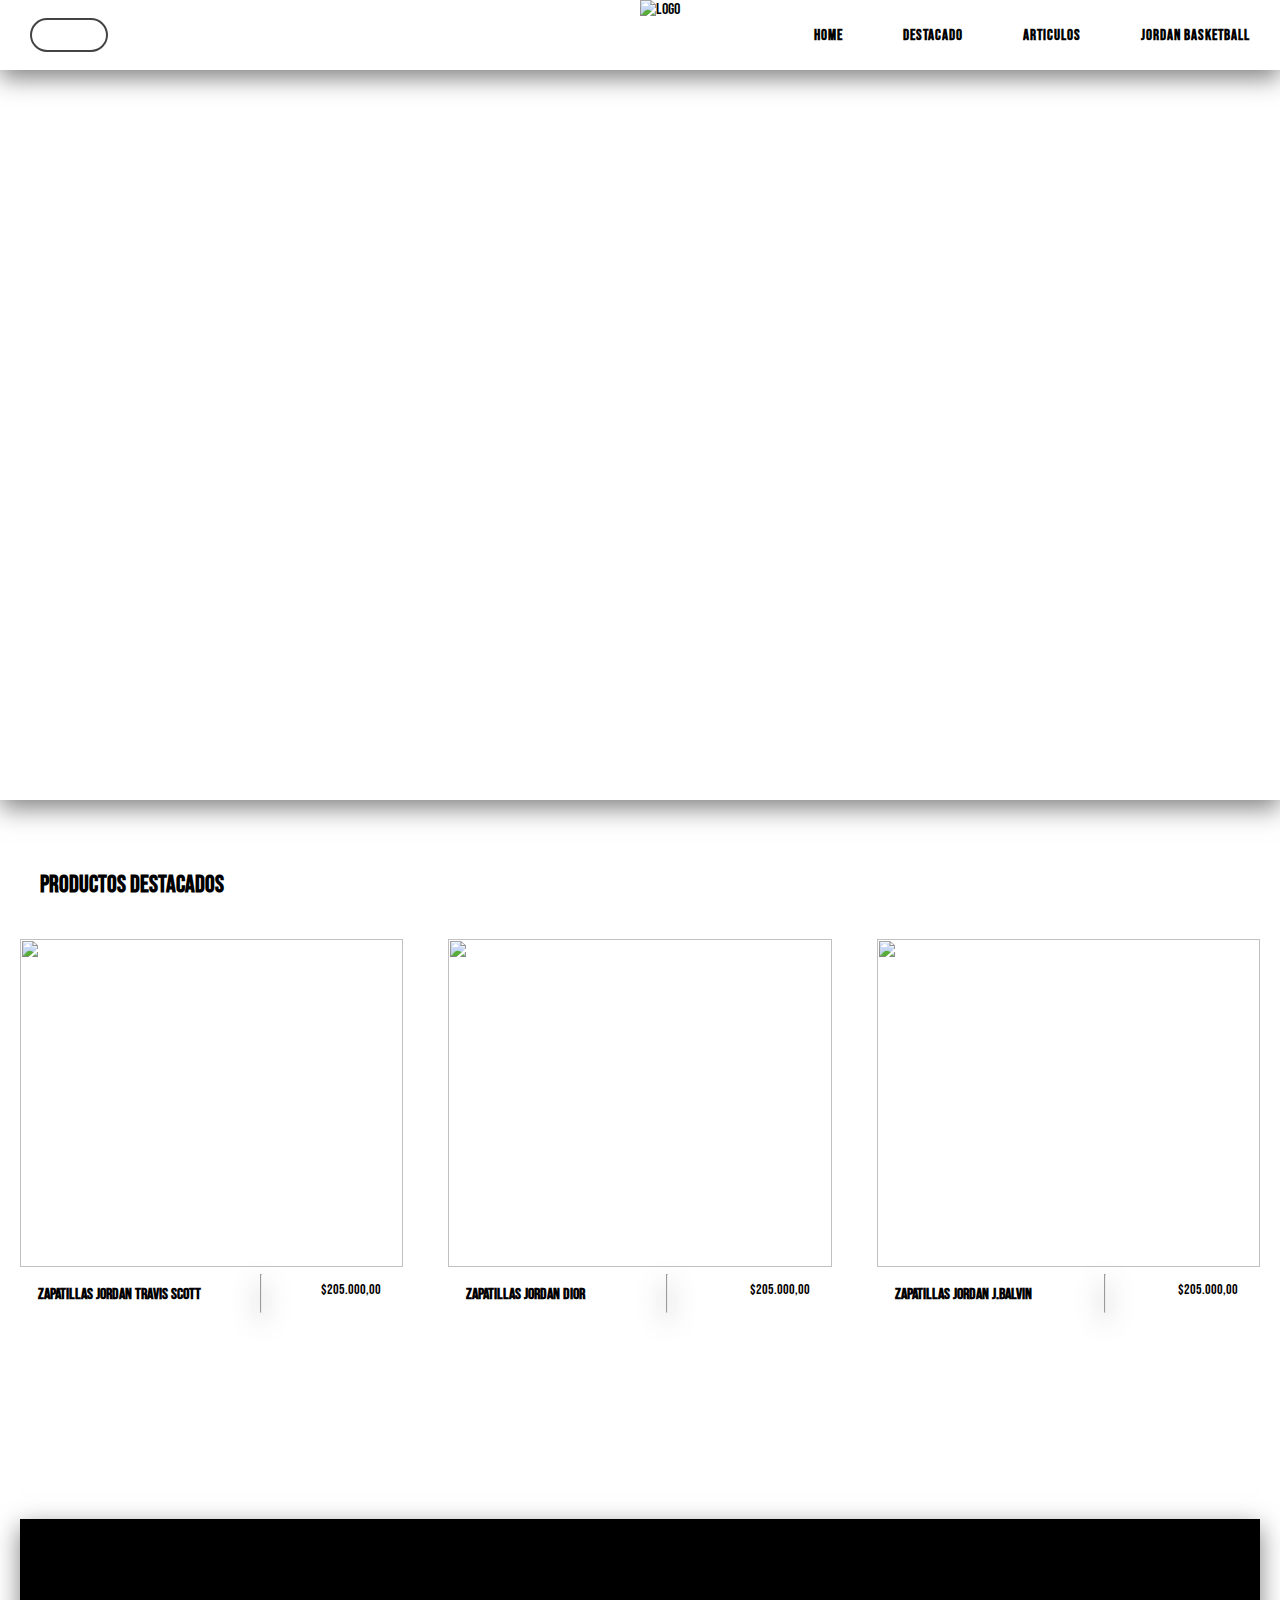
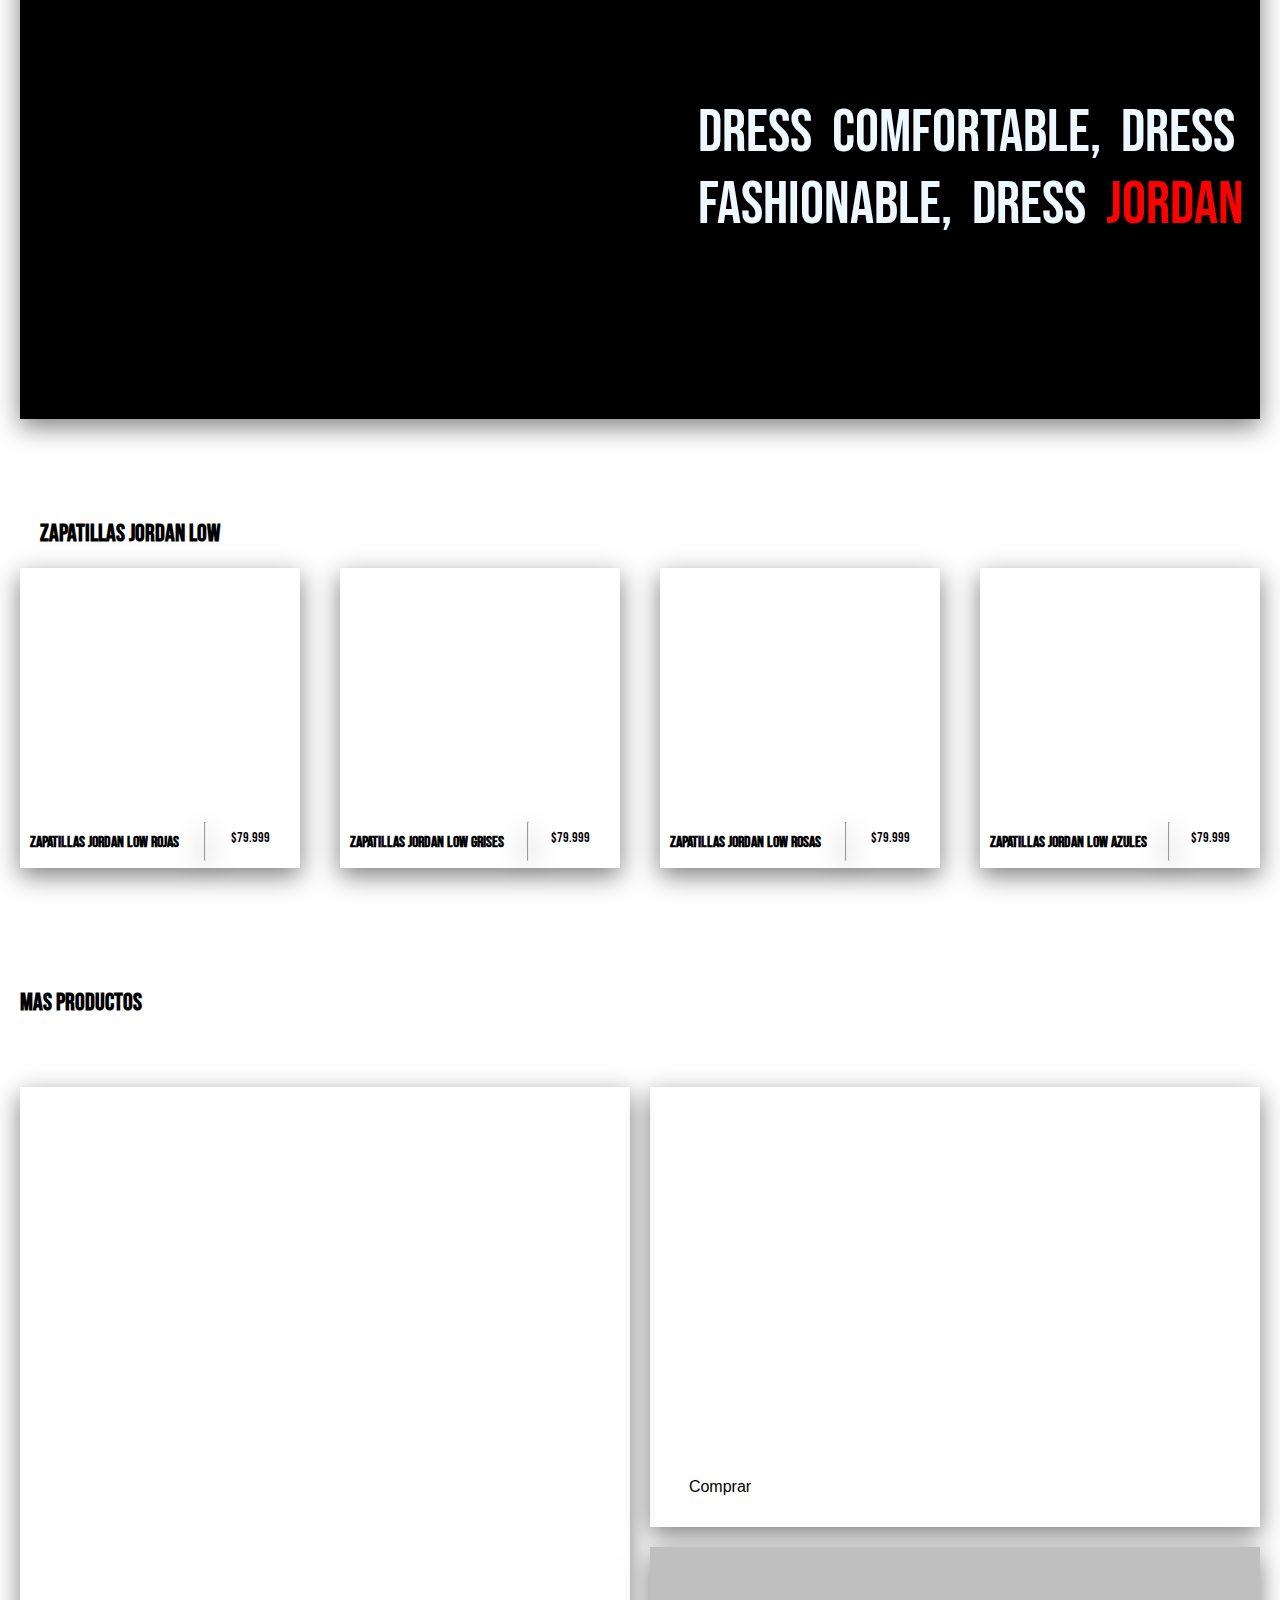
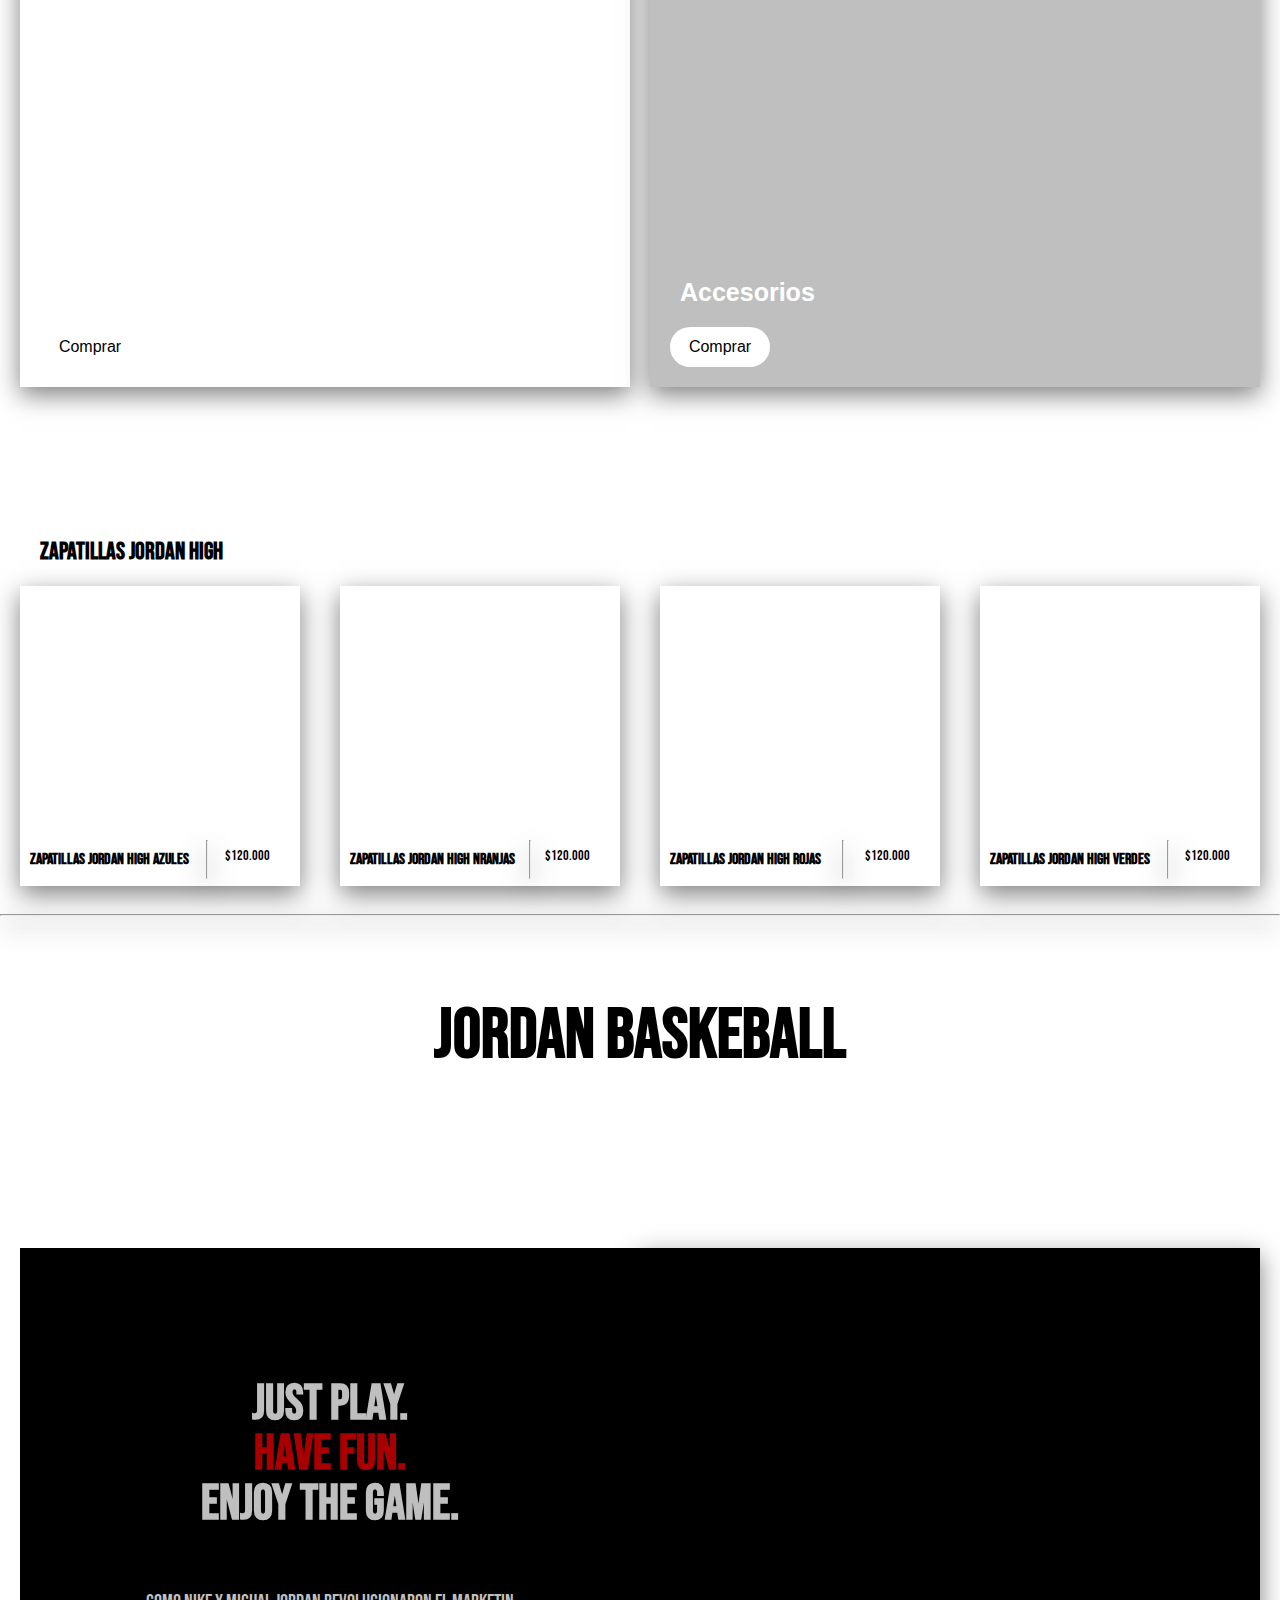
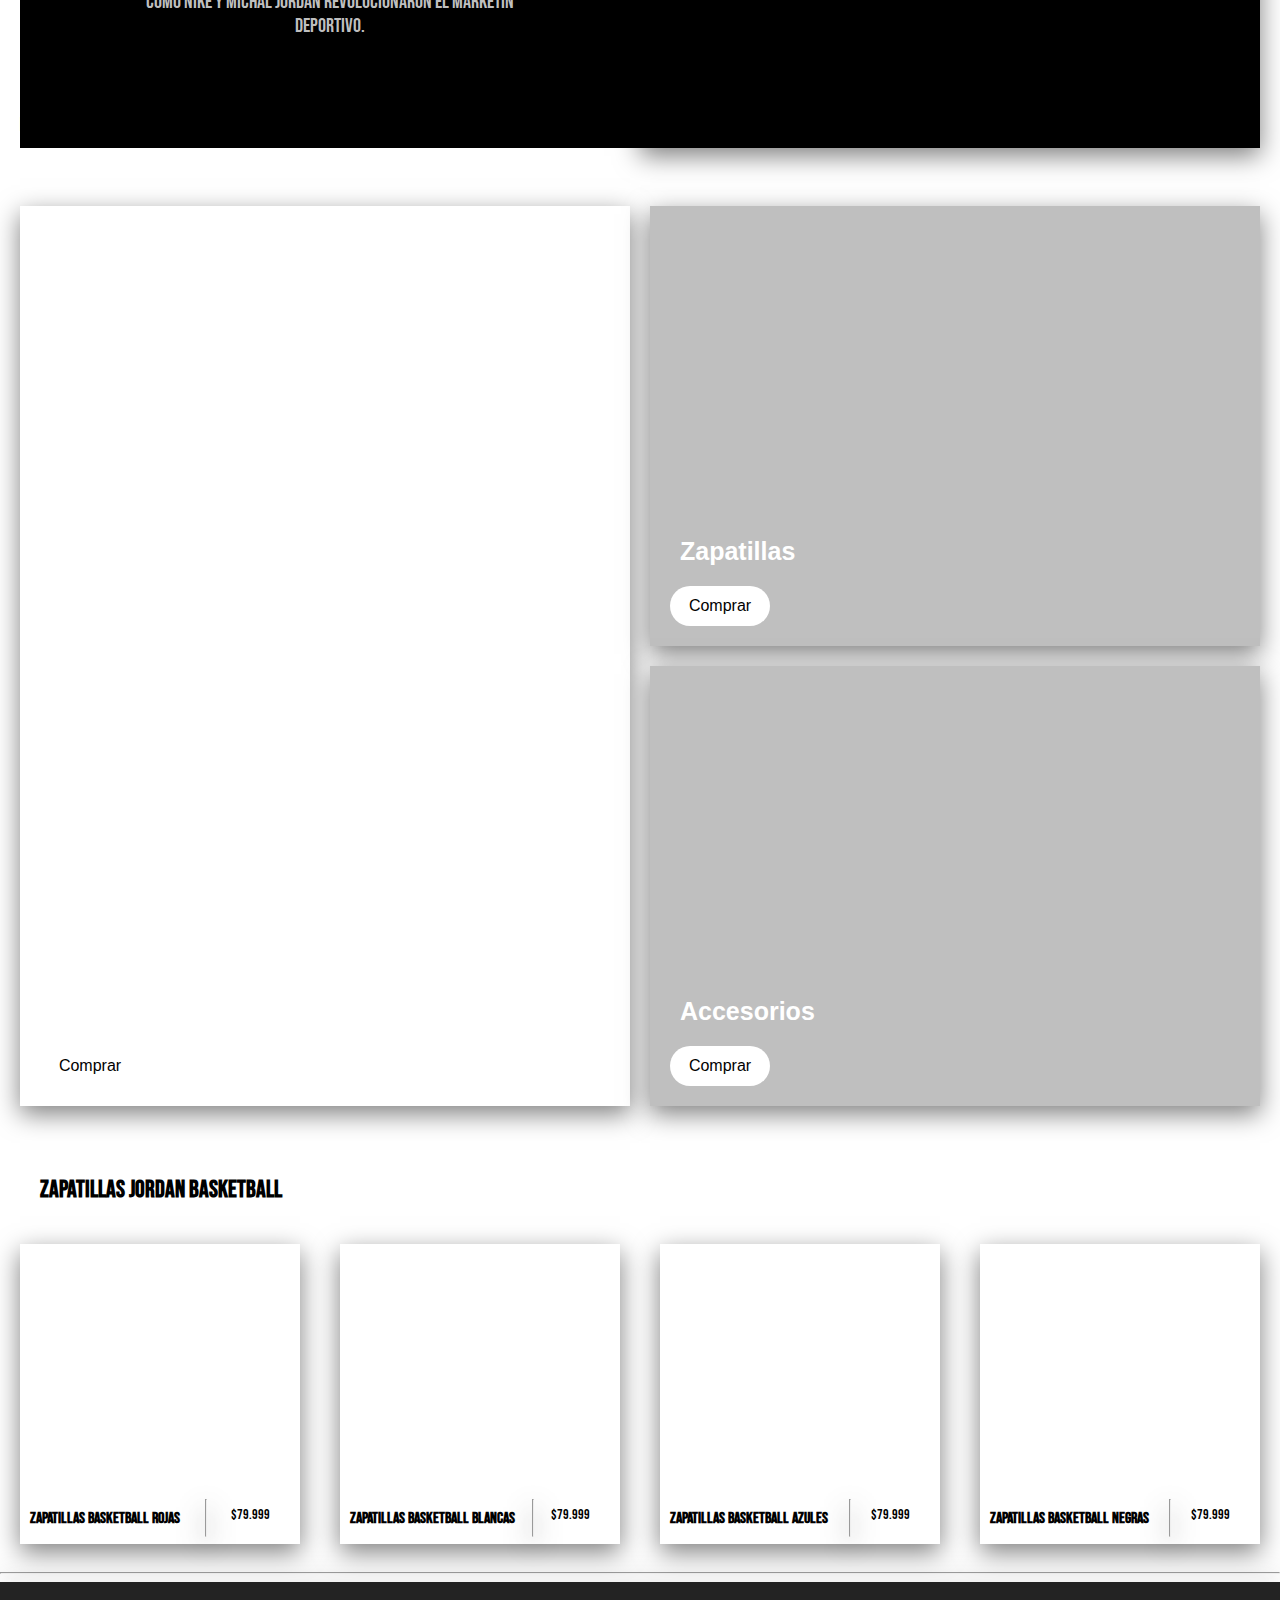
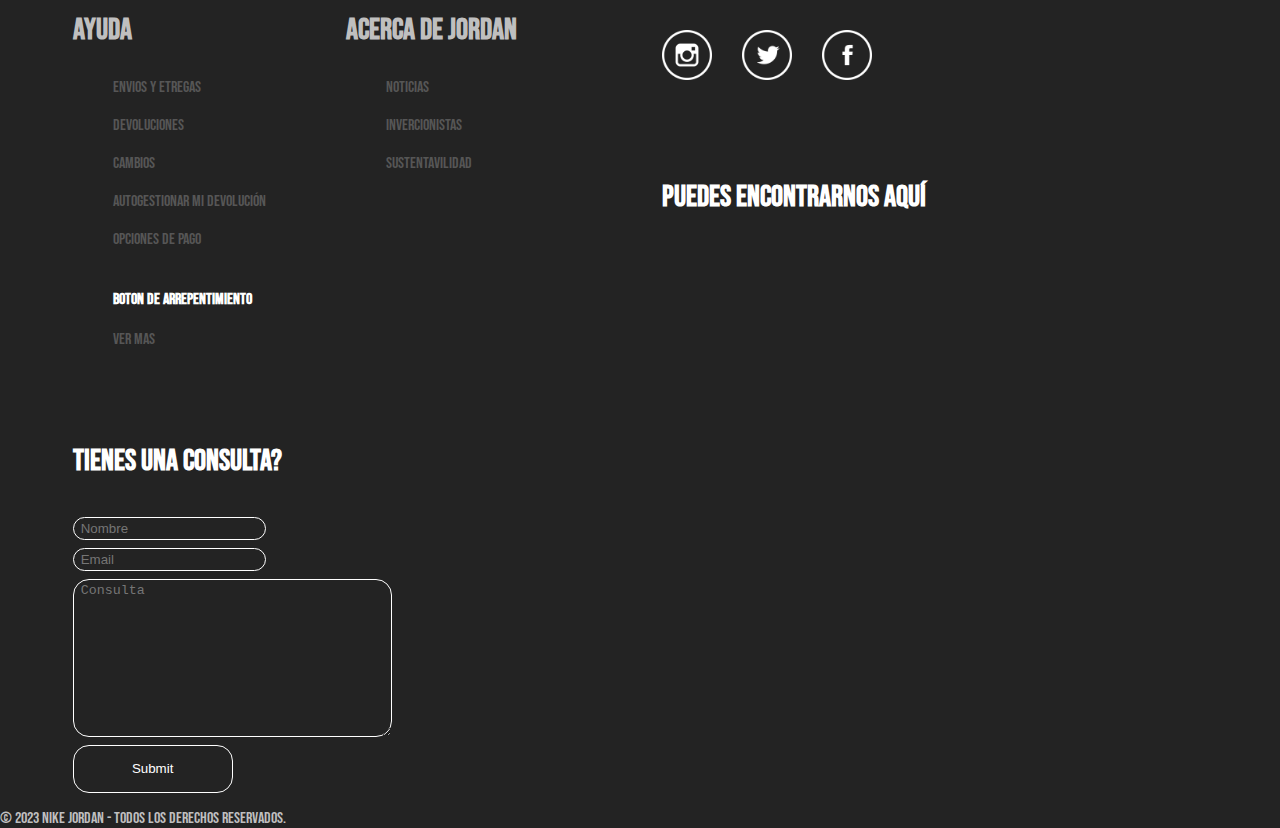
==== index.html @ f9fae797 "trabajo-integrador" ====
<!DOCTYPE html>
<html lang="en">

<head>
    <meta charset="UTF-8">
    <title>Document</title>
    <link rel="stylesheet" href="estilos.css">
    <link rel="preconnect" href="https://fonts.googleapis.com">
    <link rel="preconnect" href="https://fonts.gstatic.com" crossorigin>
    <link rel="stylesheet"
        href="https://fonts.googleapis.com/css2?family=Material+Symbols+Outlined:opsz,wght,FILL,GRAD@20..48,100..700,0..1,-50..200" />
    <link href="https://fonts.googleapis.com/css2?family=Bebas+Neue&display=swap" rel="stylesheet">
    <link rel="stylesheet" href="responcive.css">
    <link href="//netdna.bootstrapcdn.com/font-awesome/4.1.0/css/font-awesome.min.css" rel="stylesheet">
</head>

<body>
    <header>
        <!-- HEADER -->
        <div class="header">
            <form autocomplete="off">
                <div><input class="buscador" type="text" name="q" placeholder="Buscar"></div>
            </form>
            <img class="logo" src="../Trabajo_integrador/Imagenes/pngwing.com.png" alt="logo">
            <!-- NAVBAR -->
            <div class="navbar">
                <input type="checkbox" id="toggle-menu">
                <label for="toggle-menu" class="bars-menu">
                    <span></span>
                    <span></span>
                    <span></span>
                </label>
                <ul class="navbar-list">
                    <div class="navbar-button">
                        <li><a href="#home">home</a></li>
                    </div>
                    <div class="navbar-button">
                        <li><a href="#Destacado">Destacado</a></li>
                    </div>
                    <div class="navbar-button">
                        <li><a href="#Mas-de-jordan">articulos</a></li>
                    </div>
                    <div class="navbar-button">
                        <li><a href="#Basketball">Jordan Basketball</a></li>
                    </div>
                </ul>

            </div>
        </div>
    </header>
    <main>
        <!-- IMAGEN DE FONDO -->
        <div class="imagen">
            <section id="home">
                <h1 class="h1">It's gotta be the shoes</h1>
        </div>
        </section>
        <!-- PRODUCTOS DESTACADOS -->
        <section id="Destacado">
            <div class="Destacado12">
                <h2>Productos Destacados</h2>
                <div class="destacado">
                    <div class="contenedor-articulo1">
                        <div class="contenedor1"><img src="../Trabajo_integrador/Imagenes/Jordan-Traviss_modelo.jpeg"
                                alt=""></div>
                        <div class="info-producto">
                            <h3>Zapatillas Jordan Travis Scott</h3>
                            <hr>
                            <p>$205.000,00</p>
                        </div>
                        <div class="boton-destacado"><a href="">Comprar</a></div>
                    </div>
                    <div class="contenedor-articulo2">
                        <div class="contenedor2"><img src="../Trabajo_integrador/Imagenes/Jordan-Dior-modelo4.jpg"
                                alt="">
                        </div>
                        <div class="info-producto">
                            <h3>Zapatillas Jordan Dior</h3>
                            <hr>
                            <p>$205.000,00</p>
                        </div>
                        <div class="boton-destacado"><a href="">Comprar</a></div>
                    </div>
                    <div class="contenedor-articulo3">
                        <div class="contenedor3"><img src="../Trabajo_integrador/Imagenes/Jordan-Balvin-modelo1.jpg"
                                alt="">
                        </div>
                        <div class="info-producto">
                            <h3>Zapatillas Jordan J.Balvin</h3>
                            <hr>
                            <p>$205.000,00</p>
                        </div>
                        <div class="boton-destacado"><a href="">Comprar</a></div>
                    </div>
                </div>
            </div>
        </section>
        <!-- SECTION PANDA -->
        <section><a href="">
                <div class="panda">
                    <div class="panda-img"></div>
                    <div class="panda-slogan">
                        <p>Dress comfortable, Dress fashionable, Dress <span>Jordan</span></p>
                    </div>
                </div>
            </a></section>
        <!-- ZAPATILLAS LOW -->
        <section id="low">
            <h2>Zapatillas Jordan Low</h2>
            <div class="Zapatillas-low">
                <div class="low-cont">
                    <div class="producto-1"></div>
                    <div class="info-producto">
                        <h3>Zapatillas Jordan low rojas</h3>
                        <hr>
                        <p>$79.999</p>
                    </div>
                </div>
                <div class="low-cont">
                    <div class="producto-2"></div>
                    <div class="info-producto">
                        <h3>Zapatillas Jordan low grises</h3>
                        <hr>
                        <p>$79.999</p>
                    </div>
                </div>
                <div class="low-cont">
                    <div class="producto-3"></div>
                    <div class="info-producto">
                        <h3>Zapatillas Jordan low rosas</h3>
                        <hr>
                        <p>$79.999</p>
                    </div>
                </div>
                <div class="low-cont">
                    <div class="producto-4"></div>
                    <div class="info-producto">
                        <h3>Zapatillas Jordan low azules</h3>
                        <hr>
                        <p>$79.999</p>
                    </div>
                </div>
            </div>
            </div>
        </section>
        <!-- SECTION PRODUCTOS -->
        <section id="Mas-de-jordan">
            <h2>Mas Productos</h2>
            <div class="Mas-de-jordan">
                <div class="ropa">
                    <p class="p-MdJ">Ropa</p>
                    <div class="boton-MdJ-cont"><a href="" class="boton-MdJ">Comprar</a></div>
                </div>
                <div class="display-MdJ">
                    <div class="productos">
                        <p class="p-MdJ">Zapatillas</p>
                        <div class="boton-MdJ-cont"><a href="" class="boton-MdJ">Comprar</a></div>
                    </div>
                    <div class="zapatillas">
                        <p class="p-MdJ">Accesorios</p>
                        <div class="boton-MdJ-cont"><a href="" class="boton-MdJ">Comprar</a></div>
                    </div>
                </div>
        </section>
        <!-- ZAPATILLAS HIGH -->
        <section id="low">
            <h2>Zapatillas Jordan high</h2>
            <div class="Zapatillas-low">
                <div class="low-cont">
                    <div class="Producto-1"></div>
                    <div class="info-producto">
                        <h3>Zapatillas Jordan high Azules</h3>
                        <hr>
                        <p>$120.000</p>
                    </div>
                </div>
                <div class="low-cont">
                    <div class="Producto-2"></div>
                    <div class="info-producto">
                        <h3>Zapatillas Jordan high Nranjas</h3>
                        <hr>
                        <p>$120.000</p>
                    </div>
                </div>
                <div class="low-cont">
                    <div class="Producto-3"></div>
                    <div class="info-producto">
                        <h3>Zapatillas Jordan high Rojas</h3>
                        <hr>
                        <p>$120.000</p>
                    </div>
                </div>
                <div class="low-cont">
                    <div class="Producto-4"></div>
                    <div class="info-producto">
                        <h3>Zapatillas Jordan high Verdes</h3>
                        <hr>
                        <p>$120.000</p>
                    </div>
                </div>
            </div>
            </div>
        </section>
        <section id="Basketball">
            <hr>
            <div class="h3">
                <h3>Jordan Baskeball</h3>
            </div>
            <div class="eslogan-cont">
                <div class="esloganm">
                    <h2>Just play. <br> <span>have fun.</span> <br> Enjoy the game.</h2>
                    <p>Como Nike y Michal Jordan revolucionaron el marketin deportivo.</p>
                </div>
                <div class="eslogan"><img src="../Trabajo_integrador/Imagenes/Mi proyecto (1).png" alt=""></div>
            </div>
        </section>
        <section id="Mas-de-jordan">
            <h3>Mas Productos</h3>
            <div class="Mas-de-jordan">
                <div class="ropa2">
                    <p class="p-MdJ">Ropa</p>
                    <div class="boton-MdJ-cont"><a href="" class="boton-MdJ">Comprar</a></div>
                </div>
                <div class="display-MdJ">
                    <div class="zapatillas1">
                        <p class="p-MdJ">Zapatillas</p>
                        <div class="boton-MdJ-cont"><a href="" class="boton-MdJ">Comprar</a></div>
                    </div>
                    <div class="productos1">
                        <p class="p-MdJ">Accesorios</p>
                        <div class="boton-MdJ-cont"><a href="" class="boton-MdJ">Comprar</a></div>
                    </div>
                </div>
        </section>
        <section id="Zapatillas-Baketball">
            <h2>Zapatillas Jordan Basketball</h2>
            <div class="Zapatillas-low">
                <div class="low-cont">
                    <div class="Producto-B-1"></div>
                    <div class="info-producto">
                        <h3>Zapatillas Basketball Rojas</h3>
                        <hr>
                        <p>$79.999</p>
                    </div>
                </div>
                <div class="low-cont">
                    <div class="Producto-B-2"></div>
                    <div class="info-producto">
                        <h3>Zapatillas Basketball Blancas</h3>
                        <hr>
                        <p>$79.999</p>
                    </div>
                </div>
                <div class="low-cont">
                    <div class="Producto-B-3"></div>
                    <div class="info-producto">
                        <h3>Zapatillas Basketball Azules</h3>
                        <hr>
                        <p>$79.999</p>
                    </div>
                </div>
                <div class="low-cont">
                    <div class="Producto-B-4"></div>
                    <div class="info-producto">
                        <h3>Zapatillas Basketball Negras</h3>
                        <hr>
                        <p>$79.999</p>
                    </div>
                </div>
            </div>
            </div>
            <hr>
        </section>
    </main>
    <footer>
        <div class="footer-content">
            <div class="colum">
                <div class="footer1">
                    <div class="ayuda">
                        <a href="">
                            <h3>Ayuda</h3>
                            <hr>
                        </a>
                        <ul class="ul-footer">
                            <li><a href="">Envios y Etregas</a></li><br>
                            <li><a href="">Devoluciones</a></li><br>
                            <li><a href="">Cambios</a></li><br>
                            <li><a href="">Autogestionar mi devolución</a></li><br>
                            <li><a href="">Opciones de pago</a></li><br>
                            <h4>Boton de arrepentimiento</h4>
                            <a href="">Ver mas</a>
                        </ul>
                    </div>
                    <div class="acerca_de_jordan">
                        <a href="">
                            <h3>Acerca de Jordan</h3>
                            <hr>
                        </a>
                        <ul class="ul-footer">
                            <li><a href="">Noticias</a></li><br>
                            <li><a href="">Invercionistas</a></li><br>
                            <li><a href="">Sustentavilidad</a></li><br>
                        </ul>
                    </div>
                </div>
                <div class="imput_footer">
                    <h3>Tienes una consulta?</h3>
                    <hr>
                    <input class="input-footer" type="text" name="nombre" placeholder="Nombre">
                    <input class="input-footer" type="email" name="email" placeholder="Email">
                    <textarea class="input-footer" name="pregunta" id="" cols="36" rows="10"
                        placeholder="Consulta"></textarea>
                    <input class="submit" type="submit">
                </div>
            </div>
            <div class=" colum">
                <div class="redes-sociales">
                    <a href=""><img src="Imagenes/instagram.png" alt=""></a>
                    <a href=""><img src="Imagenes/twitter.png" alt=""></a>
                    <a href=""><img src="Imagenes/facebook.png" alt=""></a>
                </div>

                <div class="map_cont">
                    <h3>Puedes encontrarnos aquí</h3>
                    <iframe class="map" src="https://www.google.com/maps/embed?pb=!1m18!1m12!1m3!1d116987.36657
                    19834!2d-58.59008355459933!3d-34.5971829556155!2m3!1f0!2f0!3f0!3m2!1i1024!2i768!4
                    f13.1!3m3!1m2!1s0x95bcb53bea20fae7%3A0x2089f8f4cd0c3c15!2sNike!5e0!3m2!1ses-419!2s
                    ar!4v1687199358975!5m2!1ses-419!2sar" width="400" height="300" style="border:0;" all
                        owfullscreen="" loading="lazy" referrerpolicy="no-referrer-when-downgrade"></iframe>
                </div>
            </div>
            <div>
                <hr>
            </div>
        </div>
        <p class="copyright">© 2023 Nike Jordan - Todos los derechos reservados.</p>
    </footer>

</body>

</html>
---- estilos.css ----
body {
    margin: 0;
    padding: 0;
    list-style: none;
    text-decoration: none;
    box-sizing: border-box;
    background-color: rgb(255, 255, 255);
    font-family: 'Bebas Neue', sans-serif;
}

html {
    scroll-behavior: smooth;
    scroll-padding-top: 80px;
}

/* !Header */

header {
    margin: 0;
    position: sticky;
    top: 0;
    z-index: 100;
    box-shadow: 0 8px 24px rgba(0, 0, 0, 0.5);
    width: 100%;
}

@keyframes header {
    0% {
        transform: translateY(-100px);
        font-family: 'Bebas Neue', sans-serif;
    }

    100% {
        transform: translateY(0px);
    }
}

@keyframes opacidad {
    0% {
        opacity: 0;
    }

    100% {
        opacity: 1;
    }
}

.header {
    width: 100%;
    height: 70px;
    display: flex;
    background-color: rgb(255, 255, 255);
    justify-content: space-between;
    align-items: center;
    animation: header 1s ease, opacidad 2s ease;

}

.logo {
    margin-left: 50%;
    height: 70px;
    width: 80px;
    position: absolute;
}


/* *buscador */

.buscador {
    height: 10px;

}

form>div {
    display: flex;
    background-color: white;
    padding: 9px 22px 9px 26px;
    border-radius: 30px;
    border: 2px solid #000000bc;
    margin-left: 30px;
}

form input {
    border: none;
    background: transparent;
    font-weight: bold;
    padding-left: 24px;
    background-image: url(../Trabajo_integrador/Imagenes/buscador.png);
    background-size: 16px;
    background-repeat: no-repeat;
    width: 0px;
    transition: all 1s;
}

form input:focus {
    outline: none;
    width: 100px;
}


/* *navbar */

.navbar ul {
    display: flex;
    gap: 60px;
    margin: 30px;
    list-style: none;
}

.navbar li a {
    text-decoration: none;
    color: rgb(0, 0, 0);
    font-size: 15px;
    font-weight: 600;
    letter-spacing: 1px;
    position: relative;
    padding: 0;
}

.navbar li a::after {
    content: "";
    height: 2px;
    width: 100%;
    background: red;
    position: absolute;
    bottom: 0;
    left: 0;
    transform: scaleX(0);
    transform-origin: bottom left;
    transition: transform 0.15s ease;
}

.navbar li a:hover::after {
    transform-origin: bottom left;
    transform: scaleX(1);
}

.navbar {
    display: flex;
    align-items: center;
}

.navbar span {
    font-size: 36px;
    display: none;
}

#toggle-menu {
    display: none;
}

.bars-menu span {
    height: 1.5px;
    width: 30px;
    background-color: #000000bc;
    transition: all .3s;
}

.bars-menu {
    display: flex;
    flex-direction: column;
    gap: 5px;
    margin-right: 1rem;
}

/* !HOME */

#home {
    height: 800px;
    width: 100%;
    position: absolute;
    top: 0%;
    background-image: url(https://images.unsplash.com/photo-1639704772864-3f08692a4848?ixlib=rb-4.0.3&ixid=M3wxMjA3fDB8MHxwaG90by1wYWdlfHx8fGVufDB8fHx8fA%3D%3D&auto=format&fit=crop&w=1770&q=80);
    background-repeat: no-repeat;
    background-position: center center;
    background-size: cover;
    box-shadow: 0 8px 24px rgba(0, 0, 0, 0.5);
}

.h1 {
    padding-left: 80px;
    padding-top: 40px;
    color: rgb(255, 255, 255);
    font-size: 70px;
    animation: h1 1s ease, opacidad 2s ease;
}

@keyframes h1 {
    0% {
        transform: translateX(-100px);

    }

    100% {
        transform: translateX(0px);
    }
}


/* Boton chicago */

.jordan-chicago-container a {
    text-decoration: none;
    width: 250px;
    color: #ffff;
    background-color: black;
    border-radius: 4px;
    box-shadow: inset 0 0 0 0 red;
    transition: ease-in-out .4s;
    font-size: 30px;
    outline: none;
    border: double;
    cursor: pointer;
    padding-left: 10px;
    margin-left: 20px;
}

.boton-chicago:hover {
    box-shadow: inset 250px 0 0 0 red;
    color: #ffff;
}




/* !Destacado */

#Destacado {
    margin-top: 800px;
}

#Destacado h2 {
    margin-left: 40px;
}

.destacado {
    gap: 5px;
    /* margin: 0 10px; */
    width: 100%;
    height: 300px;
    display: flex;
    justify-content: center;

}

/* contenedor1 */

.contenedor1 {
    width: auto;
    height: 400px;
    background-image: url(../Trabajo_integrador/Imagenes/Jordan-travisScott.png);
    background-size: contain;
    background-position: center center;
    background-repeat: no-repeat;
    transition: 0.5s;
    border-radius: 10px;
    align-items: center;
}


.contenedor1 img {
    width: 100%;
    height: 100%;
    transition: 0.5s;

}

.contenedor1 img:hover {
    opacity: 0;
    transition: 0.5s;
}

.contenedor-articulo1 {
    width: 30%;
    height: 400px;
    background-color: rgb(255, 255, 255);
    display: flex;
    flex-direction: column;
    padding: 20px;
}


/* Contenedor2 */

.contenedor2 {
    width: auto;
    height: 400px;
    background-image: url(../Trabajo_integrador/Imagenes/Jordan-Dior.jpeg);
    background-size: cover;
    background-position: center center;
    background-repeat: no-repeat;
    transition: 0.5s;
    border-radius: 10px;
    align-items: center;
}


.contenedor2 img {
    width: 100%;
    height: 100%;
    transition: 0.5s;

}

.contenedor2 img:hover {
    opacity: 0;
    transition: 0.5s;
}

.contenedor-articulo2 {
    width: 30%;
    height: 400px;
    background-color: rgb(255, 255, 255);
    display: flex;
    flex-direction: column;
    padding: 20px;
}


/* Contenedor3 */

.contenedor3 {
    width: auto;
    height: 400px;
    background-image: url(../Trabajo_integrador/Imagenes/Jordan-Balvin1.png);
    background-size: contain;
    background-position: center center;
    background-repeat: no-repeat;
    transition: 0.5s;
    border-radius: 10px;
    align-items: center;
}


.contenedor3 img {
    width: 100%;
    height: 100%;
    transition: 0.5s;

}

.contenedor3 img:hover {
    opacity: 0;
    transition: 0.5s;
}

.contenedor-articulo3 {
    width: 30%;
    height: 400px;
    background-color: rgb(255, 255, 255);
    display: flex;
    flex-direction: column;
    padding: 20px;
}

.info-producto {
    display: flex;
    font-size: 14px;
    padding: 3px;
}

.info-producto h3 {
    margin-left: 10px;
}

.info-producto p {
    margin-right: 30px;
}


f .boton-destacado {
    width: 70px;
    background-color: rgb(0, 0, 0);
    color: #ffff;
    border-radius: 10px;
    justify-content: center;
    display: flex;
}

.boton-destacado a {
    text-decoration: none;
    color: #ffff;
}

.boton-destacado:hover {
    opacity: 0.7;
    transition: all 0.3s;
}


/* !PANDA */

.panda {
    height: 500px;
    width: auto;
    margin-top: 300px;
    display: flex;
    background-color: black;
    color: aliceblue;
    align-items: center;
    margin-left: 20px;
    margin-right: 20px;
    box-shadow: 0 8px 24px rgba(0, 0, 0, 0.5);
    transition: all 0.5s;
}


.panda:hover {
    transform: scale(1.05);
    transition: all 0.5s;
}

.panda-img {
    width: 100%;
    height: 100%;
    background-image: url(../Trabajo_integrador/Imagenes/jordan-panda.jpeg);
    background-repeat: no-repeat;
    background-position: center center;
    background-size: cover;

}


.panda p {
    font-size: 60px;
    font-weight: 400;
    word-spacing: 10px;
    font-family: 'Bebas Neue', sans-serif;
    margin-left: 30px;

}

.panda p span {
    color: red;
}



.boton {
    text-decoration: none;
    width: 200px;
    color: #ffff;
    background-color: transparent;
    border-radius: 4px;
    box-shadow: inset 0 0 0 0 red;
    transition: ease-out .4s;
    font-size: 30px;
    outline: none;
    border: double;
    margin-left: 40%;
    align-items: center;
    padding: 5px;
}



.boton:hover {
    box-shadow: inset 300px 0 0 0 red;
    color: #ffff;
}


/* !LOW */

#Low {

    height: 500px;
}

#low h2 {
    margin: 100px 40px 0;
}

.Zapatillas-low {
    display: flex;
    justify-content: center;
    align-items: center;
}

.low-cont {
    margin: 20px;
    width: 400px;
    height: 300px;
    display: flex;
    flex-direction: column;
    gap: 30px;
    justify-content: center;
    align-items: center;
    box-shadow: 0 8px 24px rgba(0, 0, 0, 0.5);
}

.low-producto {
    width: 300px;
    height: 300px;
    background-repeat: no-repeat;
    background-position: center center;
    background-size: cover;
    box-shadow: 0 8px 24px rgba(0, 0, 0, 0.5);
}

.info-producto {
    width: 100%;
    justify-content: space-around;
    padding: 0 0.5rem;
}




.producto-1 {
    background-image: url(../Trabajo_integrador/Imagenes/jordan-low-rojas.png);
    width: 200px;
    height: 200px;
    background-repeat: no-repeat;
    background-position: center center;
    background-size: cover;
    background-color: #ffff;
    display: flex;
    flex-direction: column;
    justify-content: flex-end;
    padding: 10px;
}

.producto-2 {
    background-image: url(../Trabajo_integrador/Imagenes/Jordan-low-gris.jpeg);
    width: 200px;
    height: 200px;
    background-repeat: no-repeat;
    background-position: center center;
    background-size: cover;
    background-color: #ffff;
    display: flex;
    flex-direction: column;
    justify-content: flex-end;
    padding: 10px;
}


.producto-3 {
    background-image: url(../Trabajo_integrador/Imagenes/jordan-low-rosa.png);
    width: 200px;
    height: 200px;
    background-repeat: no-repeat;
    background-position: center center;
    background-size: cover;
    background-color: #ffff;
    display: flex;
    flex-direction: column;
    justify-content: flex-end;
    padding: 10px;
}

.producto-4 {
    background-image: url(../Trabajo_integrador/Imagenes/image.jpg);
    width: 200px;
    height: 200px;
    background-repeat: no-repeat;
    background-position: center center;
    background-size: cover;
    background-color: #ffff;
    display: flex;
    flex-direction: column;
    justify-content: flex-end;
    padding: 10px;
}







/* *PRODUCTOS */

#Mas-de-jordan {
    margin: 100px 20px 0;
}

.Mas-de-jordan {
    width: auto;
    height: 62.5rem;
    display: flex;
    gap: 20px;
    align-items: center;
    justify-content: center;
    font-family: Arial, Helvetica, sans-serif;
    color: #ffff;
}

.ropa {
    width: 100%;
    height: 90%;
    background-image: url(../Trabajo_integrador/Imagenes/Clothing.jpg);
    background-repeat: no-repeat;
    background-position: center center;
    transition: all 0.5s;
    background-size: cover;
    display: flex;
    flex-direction: column;
    justify-content: flex-end;
    box-shadow: 0 8px 24px rgba(0, 0, 0, 0.5);
}

.display-MdJ {
    display: flex;
    flex-direction: column;
    gap: 20px;
    width: 100%;
}


.productos {
    width: auto;
    height: 440px;
    background-image: url(../Trabajo_integrador/Imagenes/Zapatillas-Jordan.jpg);
    background-repeat: no-repeat;
    background-position: center center;
    background-size: cover;
    transition: all 0.5s;
    display: flex;
    flex-direction: column;
    justify-content: flex-end;
    box-shadow: 0 8px 24px rgba(0, 0, 0, 0.5);
}

.zapatillas {
    width: auto;
    height: 440px;
    background-image: url(../Trabajo_integrador/Imagenes/accesorios-jordan.jpg);
    background-repeat: no-repeat;
    background-position: center center;
    background-size: contain;
    background-color: #bfbfbf;
    display: flex;
    transition: all 0.5s;
    flex-direction: column;
    justify-content: flex-end;
    box-shadow: 0 8px 24px rgba(0, 0, 0, 0.5);
}

.ropa:hover {
    transform: scale(1.05);
    transition: 1s;
}

.zapatillas:hover {
    transform: scale(1.05);
    transition: 1s;
}

.productos:hover {
    transform: scale(1.05);
    transition: 1s;
}

.boton-MdJ-cont {
    width: 100px;
    height: 40px;
    background-color: #ffff;
    border-radius: 20px;
    display: flex;
    justify-content: center;
    align-items: center;
    margin: 20px;
}

.boton-MdJ-cont:hover {
    background: rgba(255, 255, 255, 0.7);
    transition: all 0.3s;
}

.boton-MdJ {
    text-decoration: none;
    color: black;
}

.p-MdJ {
    margin: 0 30px;
    font-weight: 600;
    font-size: 25px;
}


/* *HIGHT */


.Producto-1 {
    background-image: url(../Trabajo_integrador/Imagenes/Jordan-high-celestes.jpg);
    width: 200px;
    height: 200px;
    background-repeat: no-repeat;
    background-position: center center;
    background-size: cover;
    background-color: #ffff;
    display: flex;
    flex-direction: column;
    justify-content: flex-end;
    padding: 10px;
}

.Producto-2 {
    background-image: url(../Trabajo_integrador/Imagenes/Jordan-high-naranja.png);
    width: 200px;
    height: 200px;
    background-repeat: no-repeat;
    background-position: center center;
    background-size: cover;
    background-color: #ffff;
    display: flex;
    flex-direction: column;
    justify-content: flex-end;
    padding: 10px;
}

.Producto-3 {
    background-image: url(../Trabajo_integrador/Imagenes/Jordan-high-chicago.png);
    width: 200px;
    height: 200px;
    background-repeat: no-repeat;
    background-position: center center;
    background-size: cover;
    background-color: #ffff;
    display: flex;
    flex-direction: column;
    justify-content: flex-end;
    padding: 10px;
}

.Producto-4 {
    background-image: url(../Trabajo_integrador/Imagenes/jordan-high-verdes.jpeg);
    width: 200px;
    height: 200px;
    background-repeat: no-repeat;
    background-position: center center;
    background-size: cover;
    background-color: #ffff;
    display: flex;
    flex-direction: column;
    justify-content: flex-end;
    padding: 10px;
}

/* *ESLOGAN */

#Basketball {
    width: 100%;
    height: 700px;
}

#Basketball h3 {

    font-size: 70px;
    justify-content: center;
}

hr {
    width: auto;
    /* height: 3px; */
    background-color: #000000bc;
    box-shadow: 0 8px 24px rgba(0, 0, 0, 0.7);
}

.h3 {
    width: 100%;
    display: flex;
    justify-content: center;
}

.eslogan-cont {
    display: flex;
    margin: 20px;
    margin-top: 100px;
}

.eslogan {

    width: 50%;
    height: 500px;
    background-image: url(../Trabajo_integrador/Imagenes/88555931e64259a122c4e4e6e284703a.jpeg);
    background-repeat: no-repeat;
    background-position: center center;
    background-size: contain;
    box-shadow: 0 8px 24px rgba(0, 0, 0, 0.5);
    background-color: black;
}

.eslogan img {
    width: 120px;
    height: auto;
    position: absolute;
    top: 4393px;
    left: 55%;

}

.esloganm {
    width: 50%;
    height: 500px;
    /* box-shadow: 0 8px 0 rgba(0, 0, 0, 0.5); */
    display: flex;
    flex-direction: column;
    justify-content: center;
    align-items: center;
    font-size: 30px;
    background-color: black;
    color: #bfbfbf;
}

.esloganm h2 {
    max-width: 500px;
    text-align: center;
    font-size: 50px;
    line-height: 50px;
}

.esloganm p {
    max-width: 400px;
    text-align: center;
    font-size: 20px;
}

.esloganm span {
    color: rgb(168, 0, 0);
}


/* *ARTICULOS BASKETBALL */

.ropa2 {
    width: 100%;
    height: 90%;
    background-image: url(../Trabajo_integrador/Imagenes/Modelo-basquet.jpg);
    background-repeat: no-repeat;
    background-position: center center;
    background-size: cover;
    display: flex;
    flex-direction: column;
    justify-content: flex-end;
    box-shadow: 0 8px 24px rgba(0, 0, 0, 0.5);
    transition: all 0.5s;
}

.zapatillas1 {
    width: auto;
    height: 440px;
    background-image: url(../Trabajo_integrador/Imagenes/zapatillitas-removebg-preview.png);
    background-repeat: no-repeat;
    background-position: center center;
    background-size: contain;
    background-color: #bfbfbf;
    display: flex;
    flex-direction: column;
    justify-content: flex-end;
    box-shadow: 0 8px 24px rgba(0, 0, 0, 0.5);
    transition: all 0.5s;

}

.productos1 {
    width: auto;
    height: 440px;
    background-image: url(../Trabajo_integrador/Imagenes/Pelota-basquet-muestra.png);
    background-repeat: no-repeat;
    background-position: center center;
    background-color: #bfbfbf;
    background-size: contain;
    transition: all 0.5s;
    display: flex;
    flex-direction: column;
    justify-content: flex-end;
    box-shadow: 0 8px 24px rgba(0, 0, 0, 0.5);
}

.ropa2:hover {
    transform: scale(1.05);
    transition: 1s;
}

.zapatillas1:hover {
    transform: scale(1.05);
    transition: 1s;
}

.productos1:hover {
    transform: scale(1.05);
    transition: 1s;
}

/* *Zapatillas Basketball */


#Zapatillas-Baketball h2 {
    margin-left: 40px;
}

.Producto-B-1 {
    background-image: url(../Trabajo_integrador/Imagenes/Zapatillas-basquet1_1.jpg);
    width: 200px;
    height: 200px;
    background-repeat: no-repeat;
    background-position: center center;
    background-size: cover;
    background-color: #ffff;
    display: flex;
    flex-direction: column;
    justify-content: flex-end;
    padding: 10px;
}

.Producto-B-2 {
    background-image: url(../Trabajo_integrador/Imagenes/Zapatilla-basket5.jpg);
    width: 200px;
    height: 200px;
    background-repeat: no-repeat;
    background-position: center center;
    background-size: cover;
    background-color: #ffff;
    display: flex;
    flex-direction: column;
    justify-content: flex-end;
    padding: 10px;
}


.Producto-B-3 {
    background-image: url(../Trabajo_integrador/Imagenes/Zapatillas-basquet3\ \(1\).jpg);
    width: 200px;
    height: 200px;
    background-repeat: no-repeat;
    background-position: center center;
    background-size: cover;
    background-color: #ffff;
    display: flex;
    flex-direction: column;
    justify-content: flex-end;
    padding: 10px;
}

.Producto-B-4 {
    background-image: url(../Trabajo_integrador/Imagenes/Zapatillas-basquet4\ \(2\).jpg);
    width: 200px;
    height: 200px;
    background-repeat: no-repeat;
    background-position: center center;
    background-size: cover;
    background-color: #ffff;
    display: flex;
    flex-direction: column;
    justify-content: flex-end;
    padding: 10px;
}



.footer1 {
    display: flex;
    gap: 5rem;
}

.footer-content {
    width: auto;
    height: auto;
    background-color: rgb(35, 35, 35);
    display: flex;
    justify-content: space-around;
    color: #ffff;
    text-decoration: none;
}

a {
    color: #bfbfbf;
    text-decoration: none;
}

.footer-content h3 {
    font-size: 30px;
    display: flex;
    flex-direction: column;
    gap: 50px;
}


.ul-footer {
    list-style: none;
    margin: 0;
}



.ul-footer a {
    text-decoration: none;
    color: #565656;

}

.ul-footer a:hover {
    color: #ffff;
    transition: all 0.2s;
}


.redes-sociales {
    display: flex;
    gap: 30px;
    margin-top: 3rem;
}

.redes-sociales a img {
    width: 50px;
    transition: all 0.5s;
}

.redes-sociales a img:hover {
    box-shadow: 0 0 5px #ffffff,
        0 0 25px #ffffff,
        0 0 50px #ffffff,
        0 0 100px #ffffff;
    border-radius: 2rem;
    transition: all 0.5s;
}

.colum {
    display: flex;
    flex-direction: column;
    gap: 4rem;
}

.map {
    border-radius: 2rem;
}

.imput_footer {
    display: flex;
    flex-wrap: wrap;
    width: 20rem;
    gap: 0.5rem;
}

.textarea {
    width: 20rem;
    height: 10rem;
}

.input-footer {
    background-color: transparent;
    border-radius: 1rem;
    border: rgb(255, 255, 255) 1px solid;
    transition: all 0.5s;
    color: #ffff;
    padding: 3px 7px;
}

.input-footer:focus {
    border: transparent;
    box-shadow: 0 8px 24px rgba(255, 255, 255, 0.7);
    transition: all 0.5s;

}

textarea {
    background-color: transparent;
    border-radius: 1rem;
    border: rgb(255, 255, 255) 1px solid;
    transition: all 0.5s;
    color: #ffff;
    padding: 1rem;
}

textarea:focus {
    box-shadow: 0 8px 24px rgba(255, 255, 255, 0.7);
    transition: all 0.5s;
}

.submit {
    background-color: transparent;
    border-radius: 1rem;
    border: #ffff 1px solid;
    width: 10rem;
    height: 3rem;
    color: #fff;
    margin-bottom: 1rem;
}

.submit:hover {
    background-color: #ffff;
    color: #000000bc;
    box-shadow: 0 0 5px #ffffff,
        0 0 25px #ffffff,
        0 0 50px #ffffff,
        0 0 100px #ffffff;
    transition: all 0.7s;
    border: none;
}

.copyright {
    background-color: rgb(35, 35, 35);
    margin: 0;
    color: #bfbfbf;
}

footer hr {
    display: none;
}
---- responcive.css ----
@media(max-width: 1200px) {
    .navbar ul {
        background-color: rgb(255, 255, 255);
        width: 100%;
        height: calc(100vh - 50px);
        position: absolute;
        top: 40px;
        left: -70px;
        flex-direction: column;
        justify-content: center;
        align-items: center;
        display: none;
        transform: translateX(0%);
        transition: all 0.4s ease;
        opacity: 0.9;
    }

    .navbar li a {
        font-size: 30px;
    }

    .navbar span {
        display: block;
    }

    #toggle-menu:checked~.navbar-list {
        display: flex;
        transform: translateX(0);
    }

    #toggle-menu:checked~.bars-menu span:nth-child(1) {
        position: absolute;
        top: 35px;
        transform: rotate(135deg);
    }

    #toggle-menu:checked~.bars-menu span:nth-child(2) {
        opacity: 0;
    }

    #toggle-menu:checked~.bars-menu span:nth-child(3) {
        position: absolute;
        top: 35px;
        transform: rotate(225deg);
    }

    .low-cont {
        flex-direction: column;
    }
}






@media(max-width: 1060px) {

    .contenedor-articulo1,
    .contenedor-articulo2,
    .contenedor-articulo3 {
        width: 80%;
        height: auto;
        box-shadow: 0 8px 24px rgba(0, 0, 0, 0.5);
        gap: 3rem;
    }

    h1 {
        text-align: center;
    }

    .destacado {
        gap: 1.5rem;
        padding-bottom: 4rem;
    }

    .contenedor1 img,
    .contenedor2 img,
    .contenedor3 img {
        display: none;
    }

    .contenedor1,
    .contenedor2,
    .contenedor3 {
        border-radius: 0;
        background-size: contain;
    }

    .boton-destacado {
        display: none;
    }



    .destacado {
        flex-direction: column;
        align-items: center;
        margin-top: 800px;
        margin-bottom: 700px;
    }

    .panda p {
        top: 0;
    }

    .boton {
        margin-left: 20px;
    }

    .panda {
        margin-left: 0;
        margin-right: 0;
        flex-direction: column-reverse;
    }


    .low-cont {
        width: 15rem;
        box-shadow: none;
    }





    .Zapatillas-low {
        flex-wrap: wrap;

    }


    .eslogan img {
        top: 6317px;
        left: 30%;
    }

    footer ul {
        display: none;
    }

    footer hr {
        display: flex;
        width: calc(100% - 3rem);
    }

    footer h3 {
        margin: 0;
    }

    .footer-content {
        flex-direction: column;
        padding-left: 3rem;
        padding-top: 3rem;
    }

    .footer1 {
        flex-direction: column;
    }

    .imput_footer textarea,
    .input-footer,
    .submit {
        display: none;
    }


    .imput_footer hr {
        width: calc(100% - 3rem);
    }

    .imput_footer {
        width: 100%;
    }

    .info-producto h3 {
        margin-left: 0;
    }
}

@media (max-width: 600px) {

    .eslogan img {
        display: none;
    }
}

@media (max-width: 601px) {

    .eslogan img {
        top: 6317px;
        left: 30%;
    }
}


@media (max-width: 499px) {

    .eslogan img {
        display: none;
    }
}
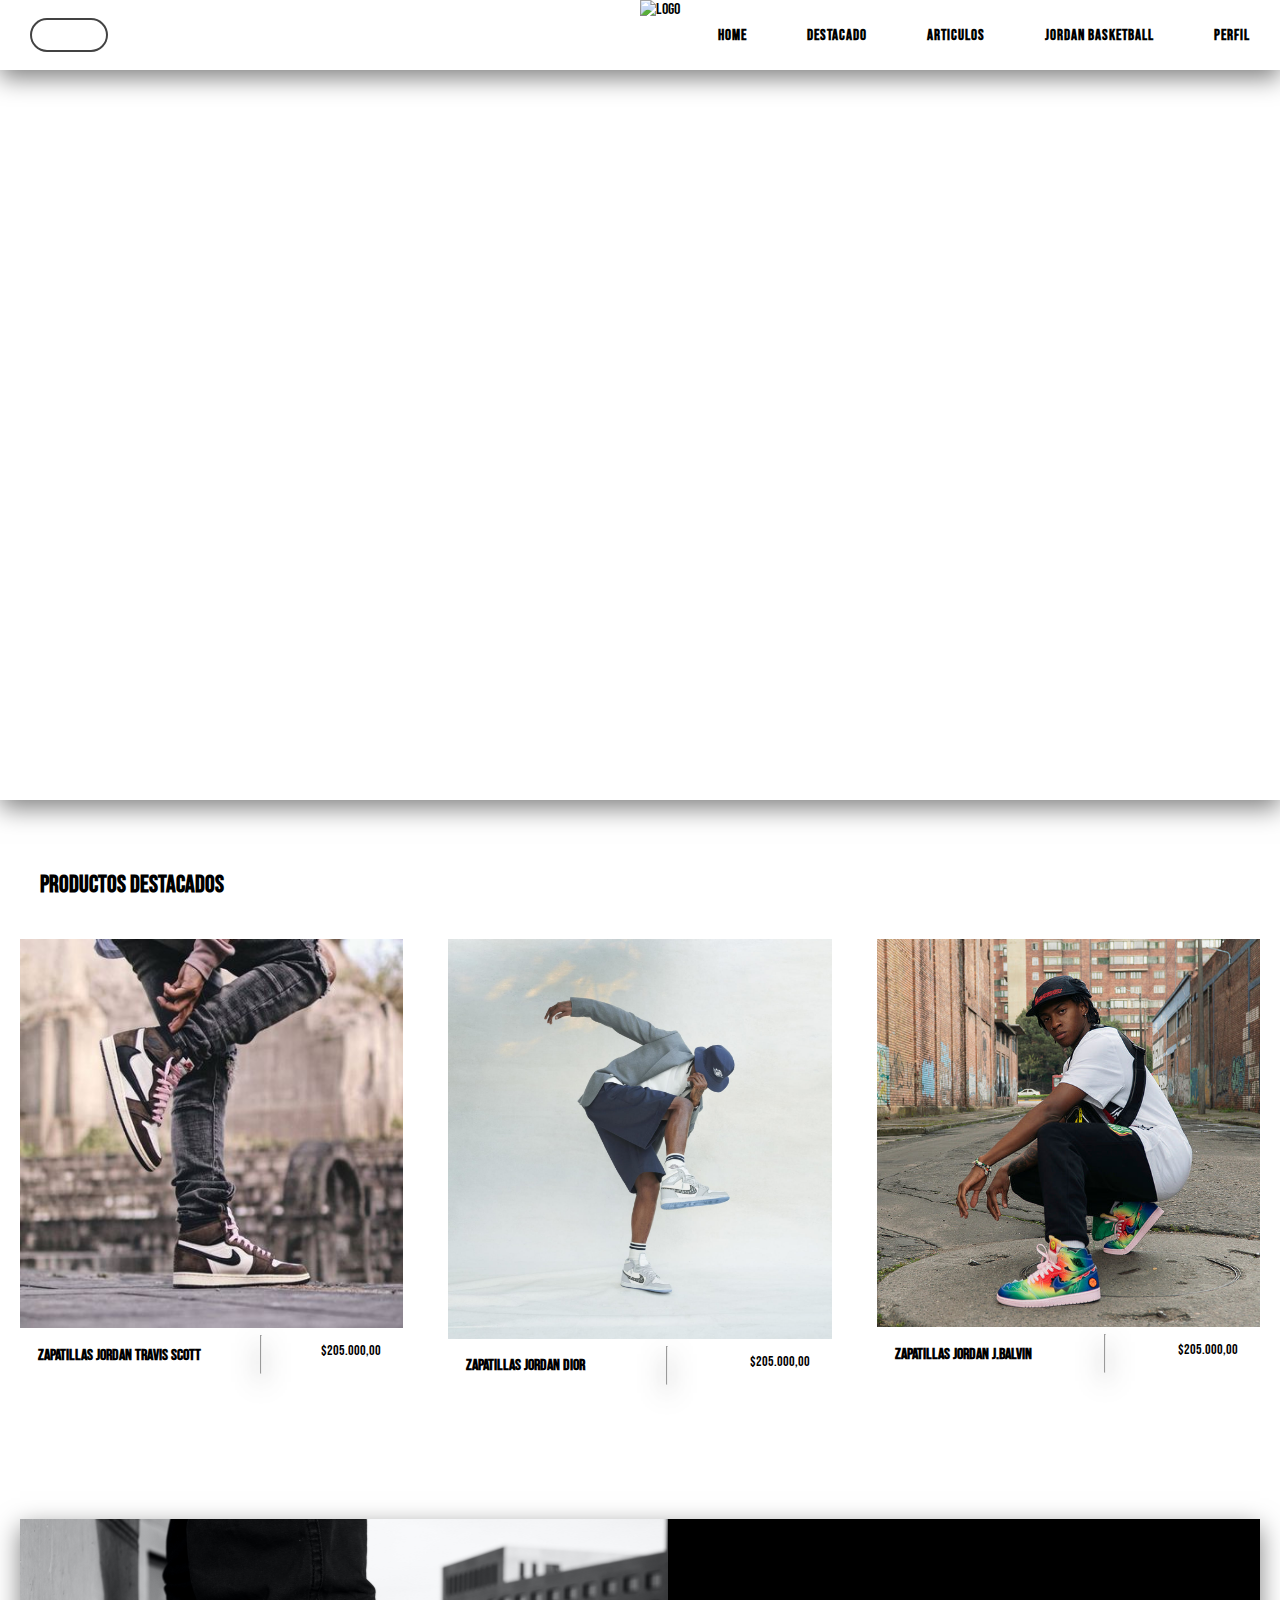
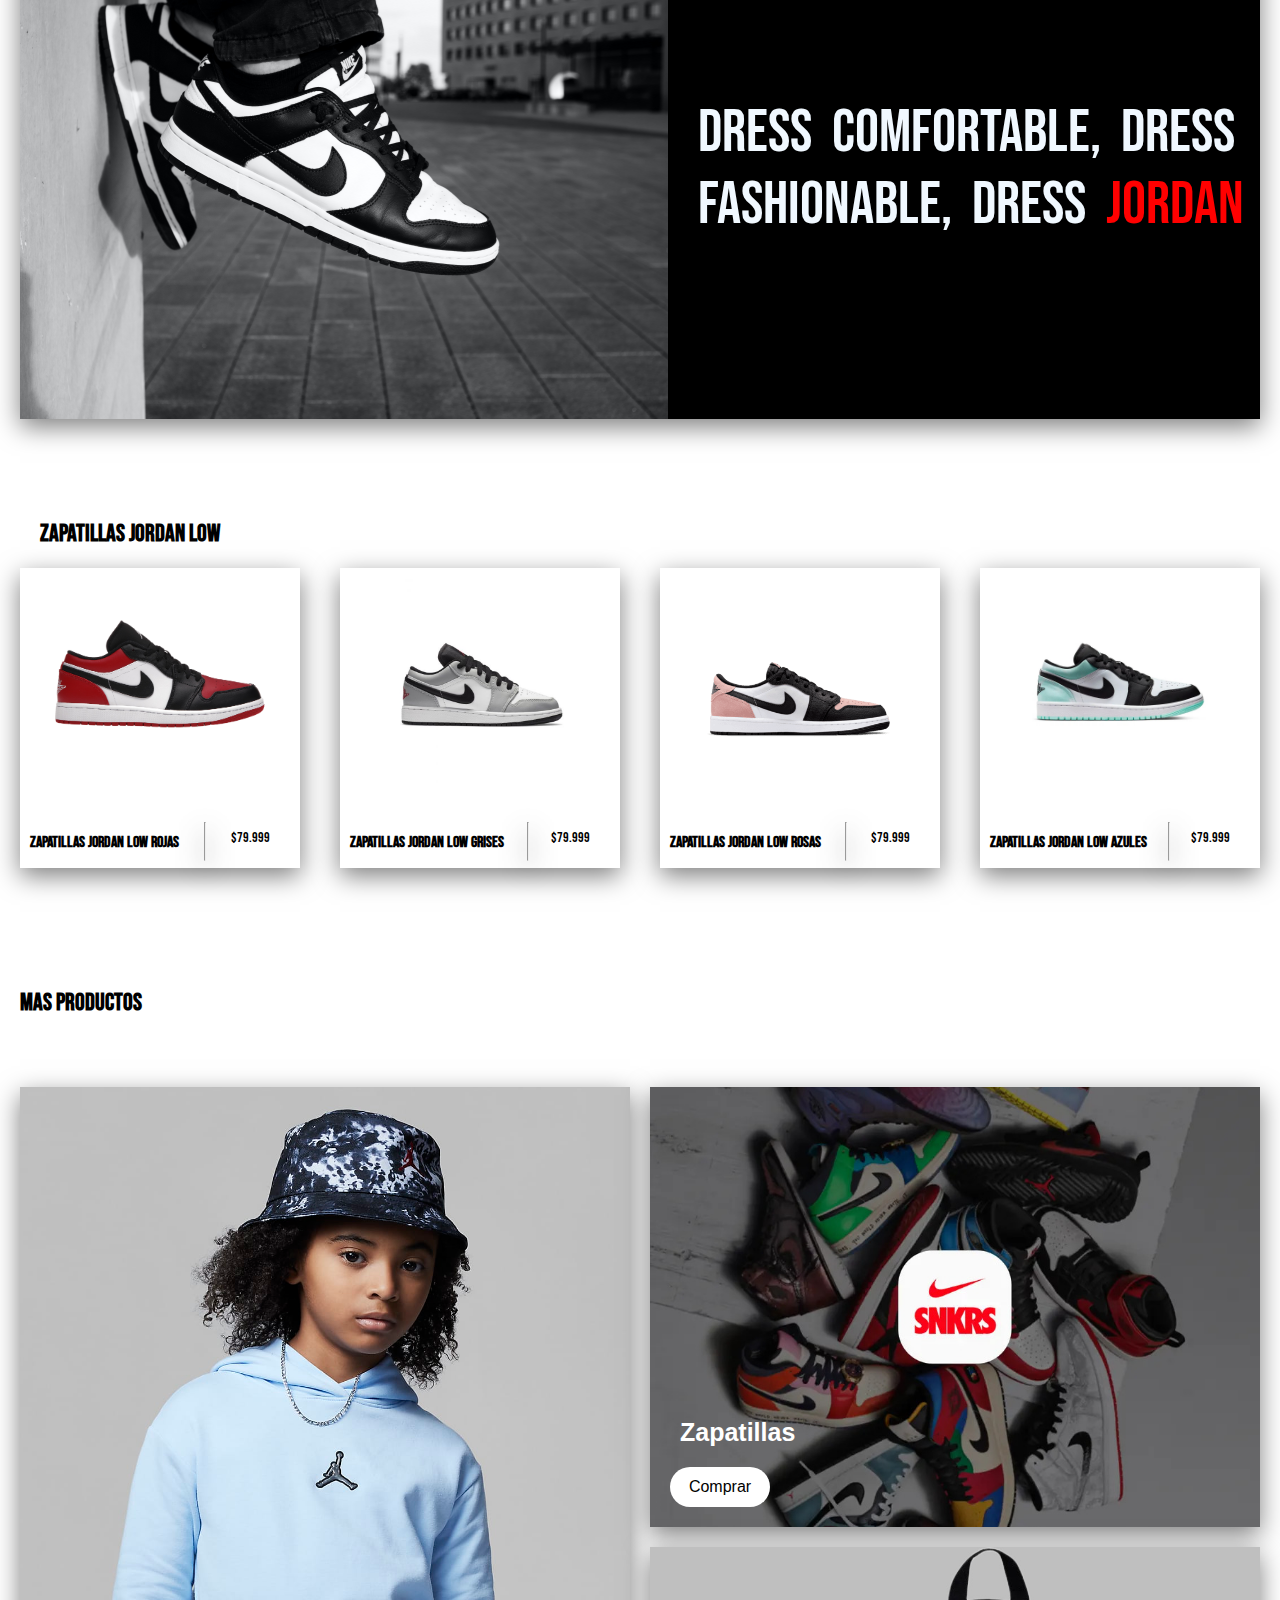
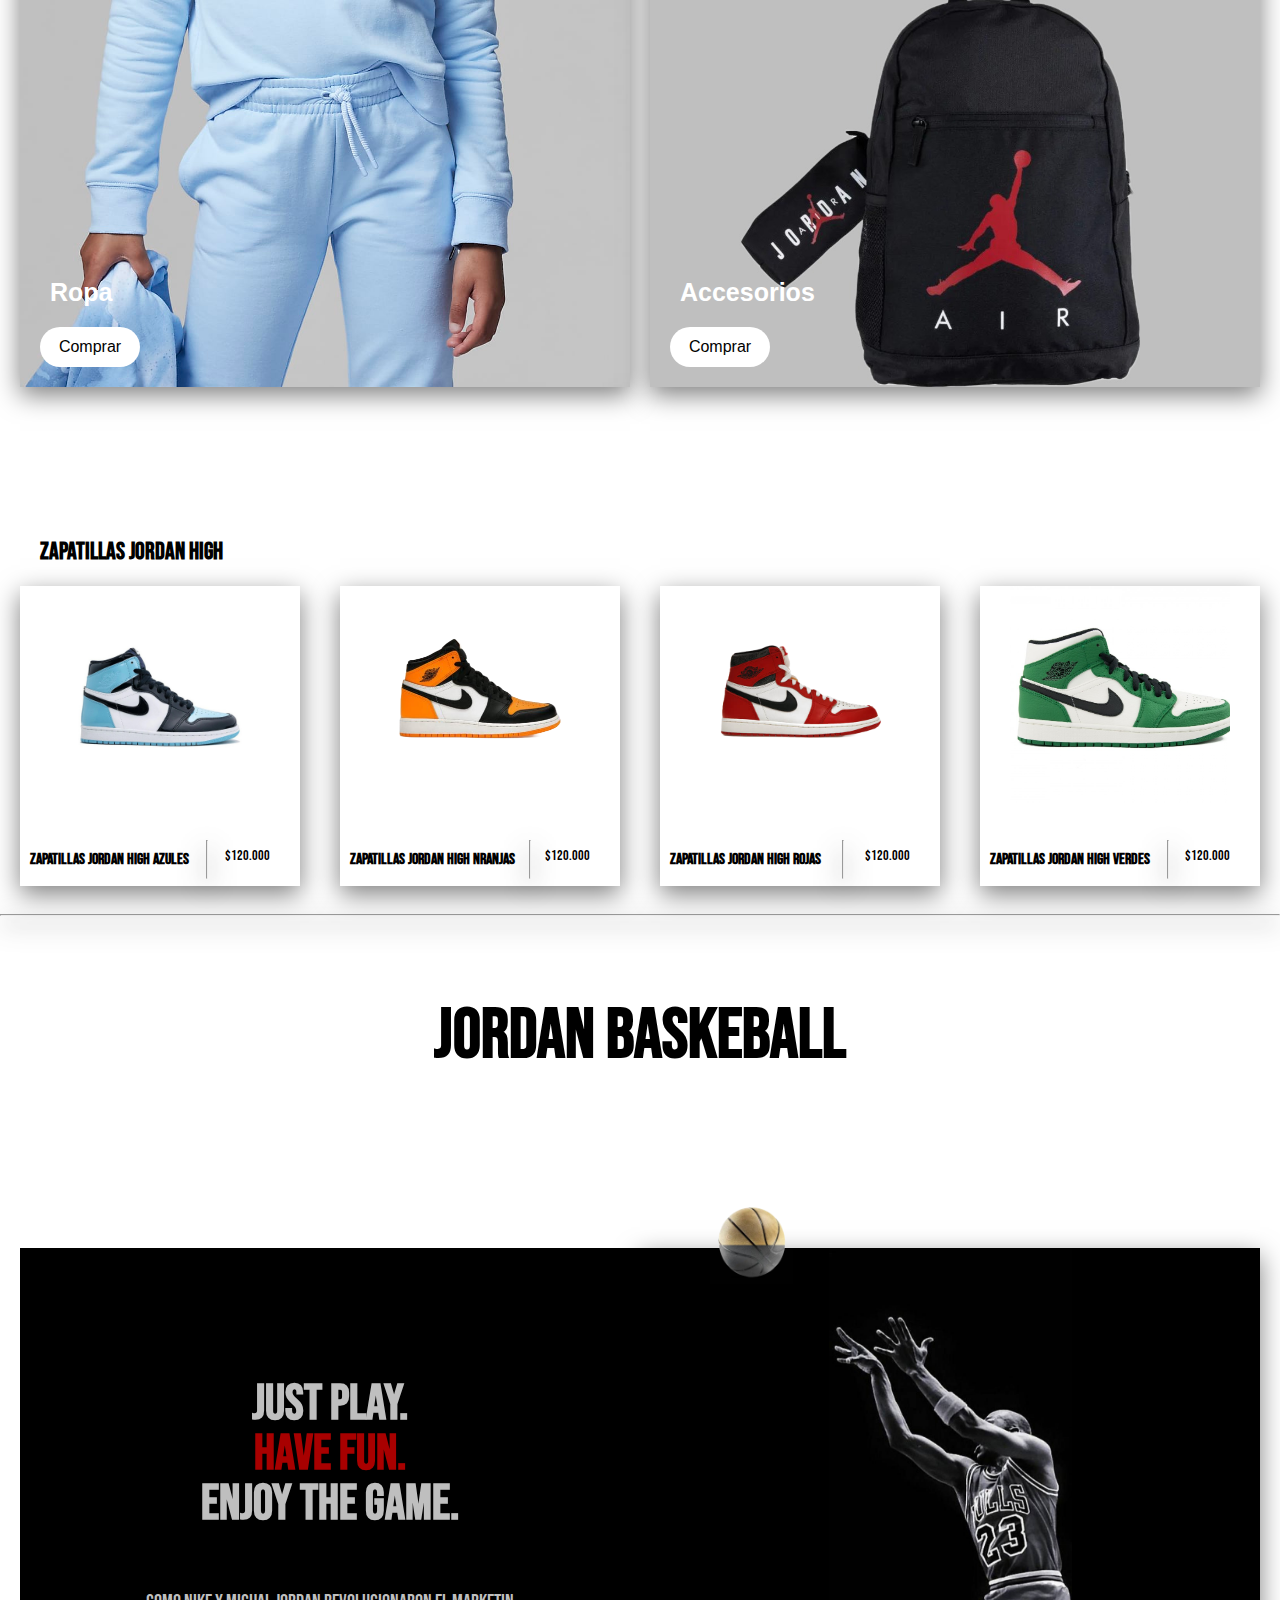
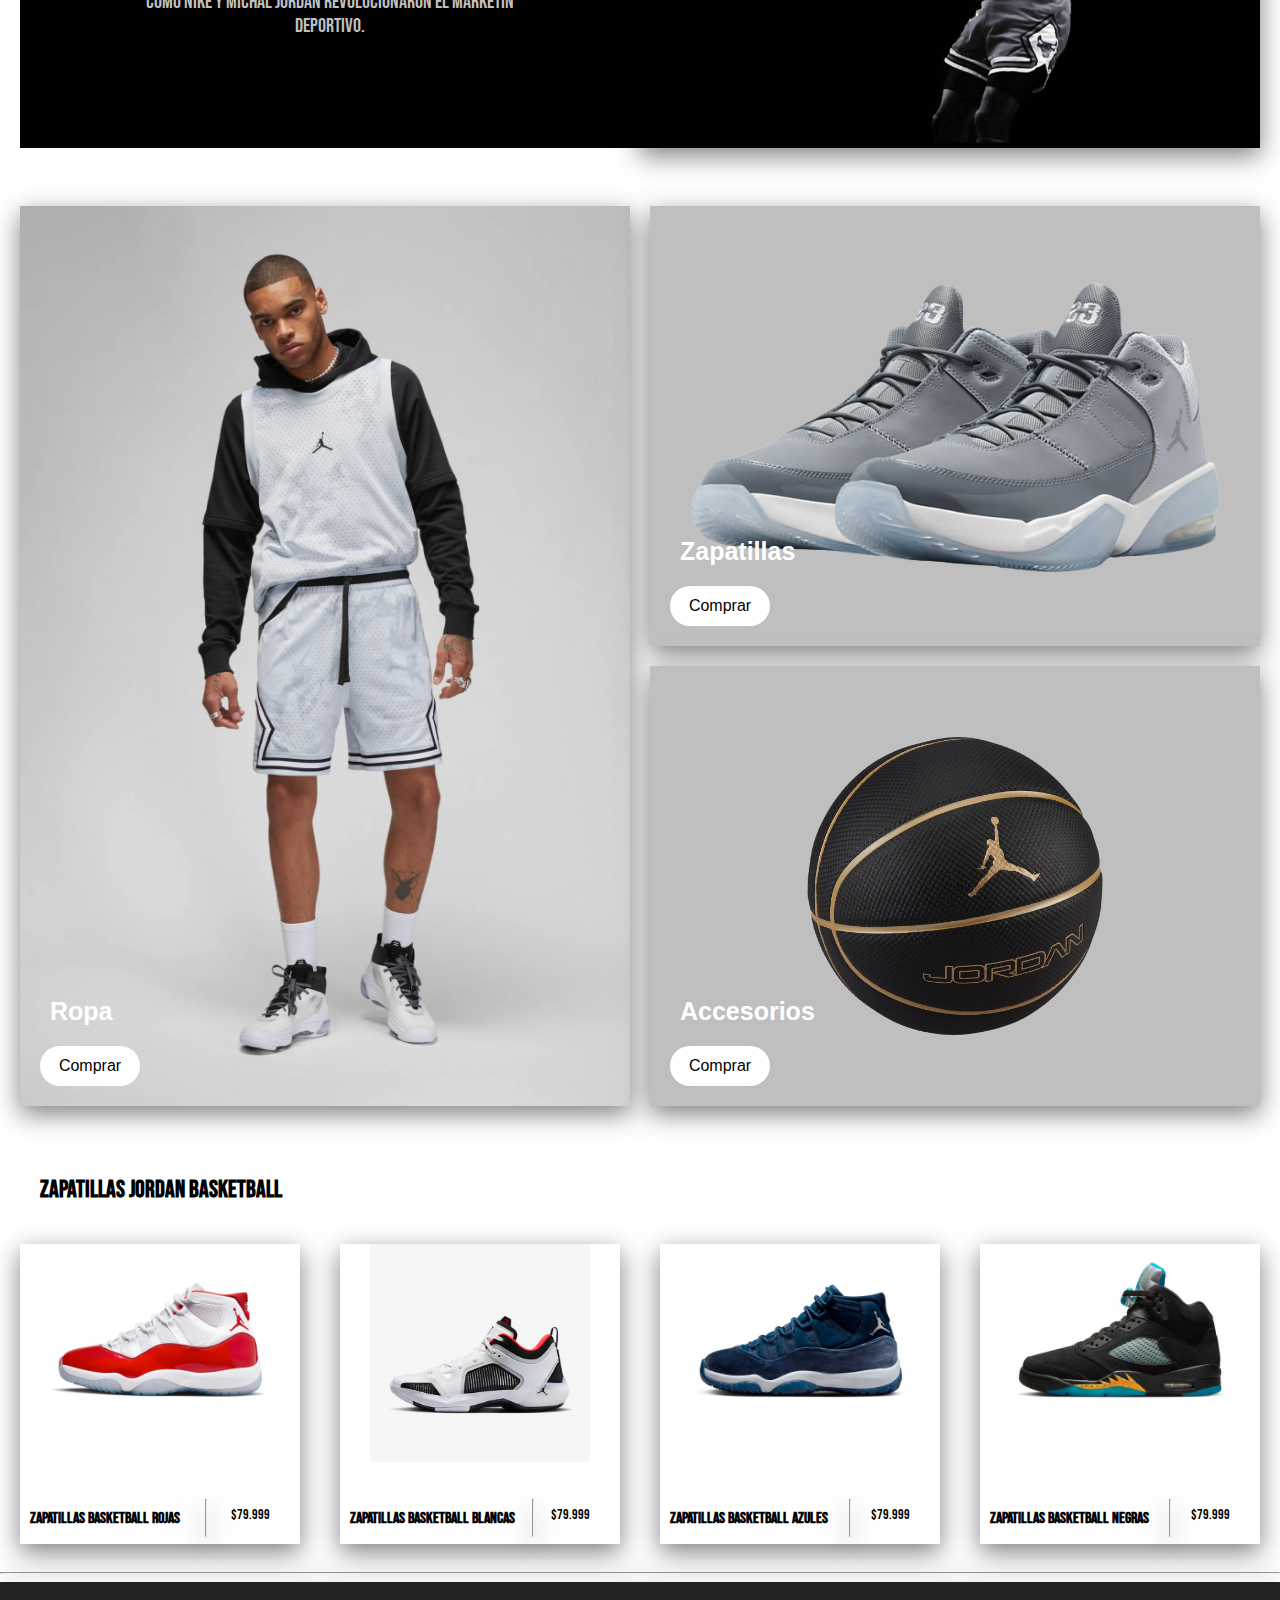
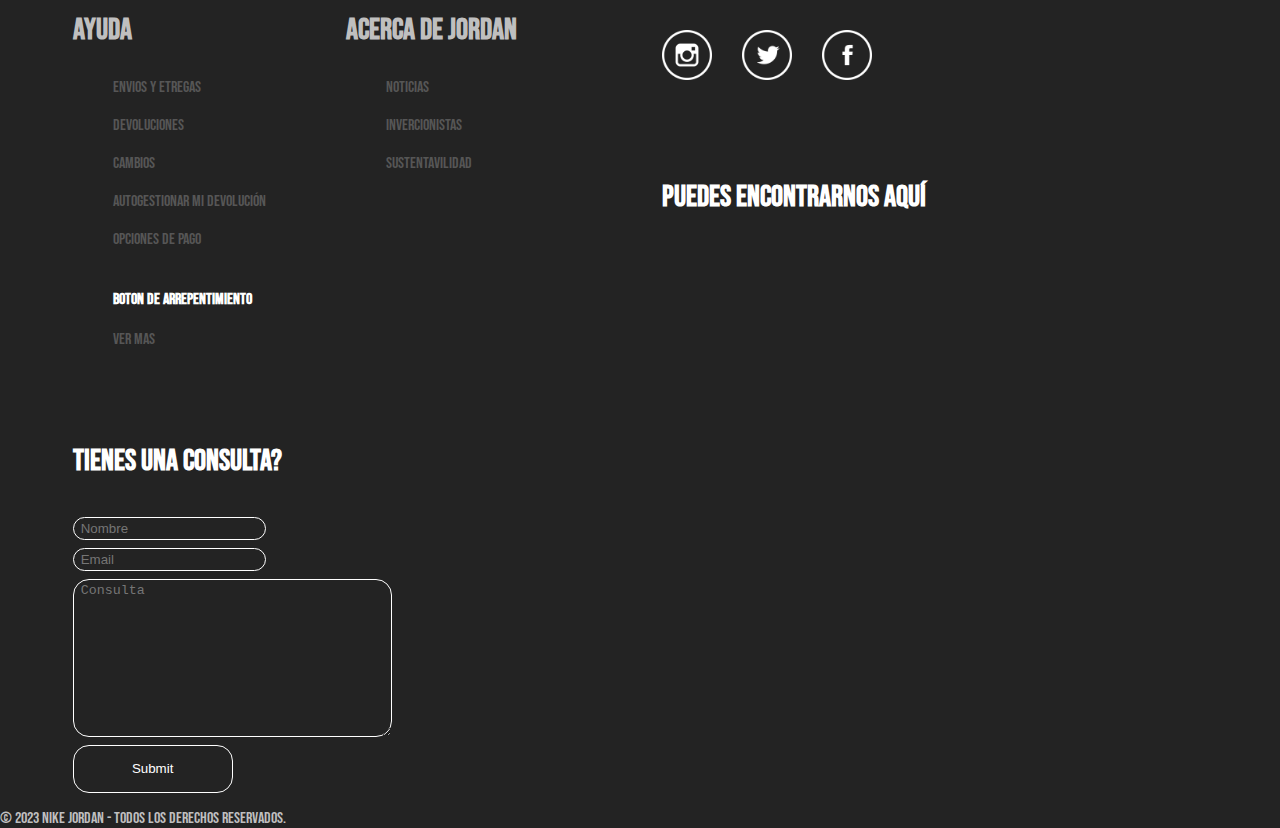
==== commit a6802a2c: "nuevos cambios" ====
--- a/index.html
+++ b/index.html
@@ -21,7 +21,7 @@
             <form autocomplete="off">
                 <div><input class="buscador" type="text" name="q" placeholder="Buscar"></div>
             </form>
-            <img class="logo" src="../Trabajo_integrador/Imagenes/pngwing.com.png" alt="logo">
+            <img class="logo" src="./imagenes/pngwing.com.png" alt="logo">
             <!-- NAVBAR -->
             <div class="navbar">
                 <input type="checkbox" id="toggle-menu">
@@ -43,6 +43,9 @@
                     <div class="navbar-button">
                         <li><a href="#Basketball">Jordan Basketball</a></li>
                     </div>
+                    <div class="navbar-button">
+                        <li><a href="login.html">Perfil</a></li>
+                    </div>
                 </ul>
 
             </div>
@@ -61,8 +64,7 @@
                 <h2>Productos Destacados</h2>
                 <div class="destacado">
                     <div class="contenedor-articulo1">
-                        <div class="contenedor1"><img src="../Trabajo_integrador/Imagenes/Jordan-Traviss_modelo.jpeg"
-                                alt=""></div>
+                        <div class="contenedor1"><img src="./Imagenes/Jordan-Traviss_modelo.jpeg" alt=""></div>
                         <div class="info-producto">
                             <h3>Zapatillas Jordan Travis Scott</h3>
                             <hr>
@@ -71,8 +73,7 @@
                         <div class="boton-destacado"><a href="">Comprar</a></div>
                     </div>
                     <div class="contenedor-articulo2">
-                        <div class="contenedor2"><img src="../Trabajo_integrador/Imagenes/Jordan-Dior-modelo4.jpg"
-                                alt="">
+                        <div class="contenedor2"><img src="./Imagenes/Jordan-Dior-modelo4.jpg" alt="">
                         </div>
                         <div class="info-producto">
                             <h3>Zapatillas Jordan Dior</h3>
@@ -82,8 +83,7 @@
                         <div class="boton-destacado"><a href="">Comprar</a></div>
                     </div>
                     <div class="contenedor-articulo3">
-                        <div class="contenedor3"><img src="../Trabajo_integrador/Imagenes/Jordan-Balvin-modelo1.jpg"
-                                alt="">
+                        <div class="contenedor3"><img src="./Imagenes/Jordan-Balvin-modelo1.jpg" alt="">
                         </div>
                         <div class="info-producto">
                             <h3>Zapatillas Jordan J.Balvin</h3>
@@ -211,7 +211,7 @@
                     <h2>Just play. <br> <span>have fun.</span> <br> Enjoy the game.</h2>
                     <p>Como Nike y Michal Jordan revolucionaron el marketin deportivo.</p>
                 </div>
-                <div class="eslogan"><img src="../Trabajo_integrador/Imagenes/Mi proyecto (1).png" alt=""></div>
+                <div class="eslogan"><img src="./Imagenes/Mi proyecto (1).png" alt=""></div>
             </div>
         </section>
         <section id="Mas-de-jordan">
--- a/estilos.css
+++ b/estilos.css
@@ -85,7 +85,7 @@
     background: transparent;
     font-weight: bold;
     padding-left: 24px;
-    background-image: url(../Trabajo_integrador/Imagenes/buscador.png);
+    background-image: url(./imagenes/buscador.png);
     background-size: 16px;
     background-repeat: no-repeat;
     width: 0px;
@@ -248,7 +248,7 @@
 .contenedor1 {
     width: auto;
     height: 400px;
-    background-image: url(../Trabajo_integrador/Imagenes/Jordan-travisScott.png);
+    background-image: url(./Imagenes/Jordan-travisScott.png);
     background-size: contain;
     background-position: center center;
     background-repeat: no-repeat;
@@ -285,7 +285,7 @@
 .contenedor2 {
     width: auto;
     height: 400px;
-    background-image: url(../Trabajo_integrador/Imagenes/Jordan-Dior.jpeg);
+    background-image: url(./Imagenes/Jordan-Dior.jpeg);
     background-size: cover;
     background-position: center center;
     background-repeat: no-repeat;
@@ -322,7 +322,7 @@
 .contenedor3 {
     width: auto;
     height: 400px;
-    background-image: url(../Trabajo_integrador/Imagenes/Jordan-Balvin1.png);
+    background-image: url(./imagenes/jordan-balvin1.png);
     background-size: contain;
     background-position: center center;
     background-repeat: no-repeat;
@@ -413,7 +413,7 @@
 .panda-img {
     width: 100%;
     height: 100%;
-    background-image: url(../Trabajo_integrador/Imagenes/jordan-panda.jpeg);
+    background-image: url(./Imagenes/jordan-panda.jpeg);
     background-repeat: no-repeat;
     background-position: center center;
     background-size: cover;
@@ -508,7 +508,7 @@
 
 
 .producto-1 {
-    background-image: url(../Trabajo_integrador/Imagenes/jordan-low-rojas.png);
+    background-image: url(./Imagenes/jordan-low-rojas.png);
     width: 200px;
     height: 200px;
     background-repeat: no-repeat;
@@ -522,7 +522,7 @@
 }
 
 .producto-2 {
-    background-image: url(../Trabajo_integrador/Imagenes/Jordan-low-gris.jpeg);
+    background-image: url(./Imagenes/Jordan-low-gris.jpeg);
     width: 200px;
     height: 200px;
     background-repeat: no-repeat;
@@ -537,7 +537,7 @@
 
 
 .producto-3 {
-    background-image: url(../Trabajo_integrador/Imagenes/jordan-low-rosa.png);
+    background-image: url(./Imagenes/jordan-low-rosa.png);
     width: 200px;
     height: 200px;
     background-repeat: no-repeat;
@@ -551,7 +551,7 @@
 }
 
 .producto-4 {
-    background-image: url(../Trabajo_integrador/Imagenes/image.jpg);
+    background-image: url(./Imagenes/image.jpg);
     width: 200px;
     height: 200px;
     background-repeat: no-repeat;
@@ -590,7 +590,7 @@
 .ropa {
     width: 100%;
     height: 90%;
-    background-image: url(../Trabajo_integrador/Imagenes/Clothing.jpg);
+    background-image: url(./Imagenes/Clothing.jpg);
     background-repeat: no-repeat;
     background-position: center center;
     transition: all 0.5s;
@@ -612,7 +612,7 @@
 .productos {
     width: auto;
     height: 440px;
-    background-image: url(../Trabajo_integrador/Imagenes/Zapatillas-Jordan.jpg);
+    background-image: url(./Imagenes/Zapatillas-Jordan.jpg);
     background-repeat: no-repeat;
     background-position: center center;
     background-size: cover;
@@ -626,7 +626,7 @@
 .zapatillas {
     width: auto;
     height: 440px;
-    background-image: url(../Trabajo_integrador/Imagenes/accesorios-jordan.jpg);
+    background-image: url(./Imagenes/accesorios-jordan.jpg);
     background-repeat: no-repeat;
     background-position: center center;
     background-size: contain;
@@ -685,7 +685,7 @@
 
 
 .Producto-1 {
-    background-image: url(../Trabajo_integrador/Imagenes/Jordan-high-celestes.jpg);
+    background-image: url(./Imagenes/Jordan-high-celestes.jpg);
     width: 200px;
     height: 200px;
     background-repeat: no-repeat;
@@ -699,7 +699,7 @@
 }
 
 .Producto-2 {
-    background-image: url(../Trabajo_integrador/Imagenes/Jordan-high-naranja.png);
+    background-image: url(./Imagenes/Jordan-high-naranja.png);
     width: 200px;
     height: 200px;
     background-repeat: no-repeat;
@@ -713,7 +713,7 @@
 }
 
 .Producto-3 {
-    background-image: url(../Trabajo_integrador/Imagenes/Jordan-high-chicago.png);
+    background-image: url(./Imagenes/Jordan-high-chicago.png);
     width: 200px;
     height: 200px;
     background-repeat: no-repeat;
@@ -727,7 +727,7 @@
 }
 
 .Producto-4 {
-    background-image: url(../Trabajo_integrador/Imagenes/jordan-high-verdes.jpeg);
+    background-image: url(./Imagenes/jordan-high-verdes.jpeg);
     width: 200px;
     height: 200px;
     background-repeat: no-repeat;
@@ -776,7 +776,7 @@
 
     width: 50%;
     height: 500px;
-    background-image: url(../Trabajo_integrador/Imagenes/88555931e64259a122c4e4e6e284703a.jpeg);
+    background-image: url(./Imagenes/88555931e64259a122c4e4e6e284703a.jpeg);
     background-repeat: no-repeat;
     background-position: center center;
     background-size: contain;
@@ -829,7 +829,7 @@
 .ropa2 {
     width: 100%;
     height: 90%;
-    background-image: url(../Trabajo_integrador/Imagenes/Modelo-basquet.jpg);
+    background-image: url(./Imagenes/Modelo-basquet.jpg);
     background-repeat: no-repeat;
     background-position: center center;
     background-size: cover;
@@ -843,7 +843,7 @@
 .zapatillas1 {
     width: auto;
     height: 440px;
-    background-image: url(../Trabajo_integrador/Imagenes/zapatillitas-removebg-preview.png);
+    background-image: url(./Imagenes/zapatillitas-removebg-preview.png);
     background-repeat: no-repeat;
     background-position: center center;
     background-size: contain;
@@ -859,7 +859,7 @@
 .productos1 {
     width: auto;
     height: 440px;
-    background-image: url(../Trabajo_integrador/Imagenes/Pelota-basquet-muestra.png);
+    background-image: url(./Imagenes/Pelota-basquet-muestra.png);
     background-repeat: no-repeat;
     background-position: center center;
     background-color: #bfbfbf;
@@ -894,7 +894,7 @@
 }
 
 .Producto-B-1 {
-    background-image: url(../Trabajo_integrador/Imagenes/Zapatillas-basquet1_1.jpg);
+    background-image: url(./Imagenes/Zapatillas-basquet1_1.jpg);
     width: 200px;
     height: 200px;
     background-repeat: no-repeat;
@@ -908,7 +908,7 @@
 }
 
 .Producto-B-2 {
-    background-image: url(../Trabajo_integrador/Imagenes/Zapatilla-basket5.jpg);
+    background-image: url(./Imagenes/Zapatilla-basket5.jpg);
     width: 200px;
     height: 200px;
     background-repeat: no-repeat;
@@ -923,7 +923,7 @@
 
 
 .Producto-B-3 {
-    background-image: url(../Trabajo_integrador/Imagenes/Zapatillas-basquet3\ \(1\).jpg);
+    background-image: url(./Imagenes/Zapatillas-basquet3\ \(1\).jpg);
     width: 200px;
     height: 200px;
     background-repeat: no-repeat;
@@ -937,7 +937,7 @@
 }
 
 .Producto-B-4 {
-    background-image: url(../Trabajo_integrador/Imagenes/Zapatillas-basquet4\ \(2\).jpg);
+    background-image: url(./Imagenes/Zapatillas-basquet4\ \(2\).jpg);
     width: 200px;
     height: 200px;
     background-repeat: no-repeat;
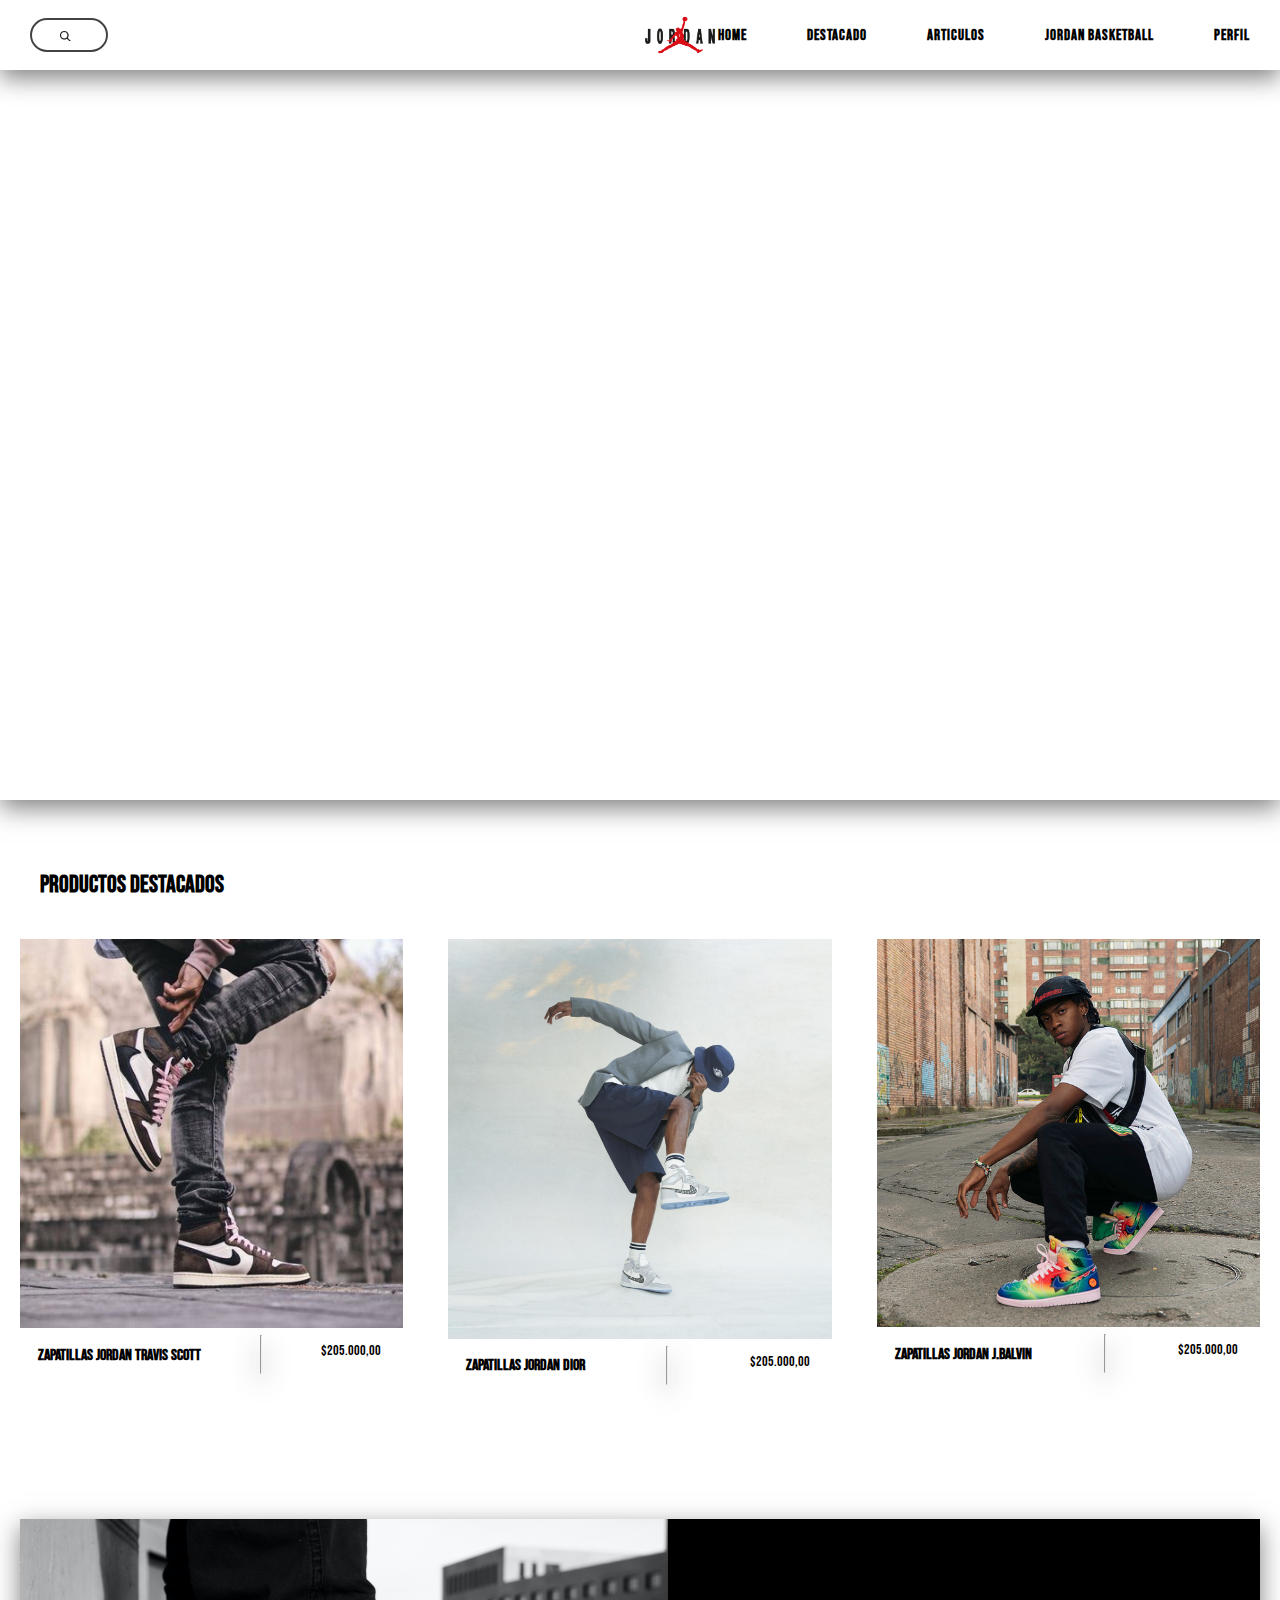
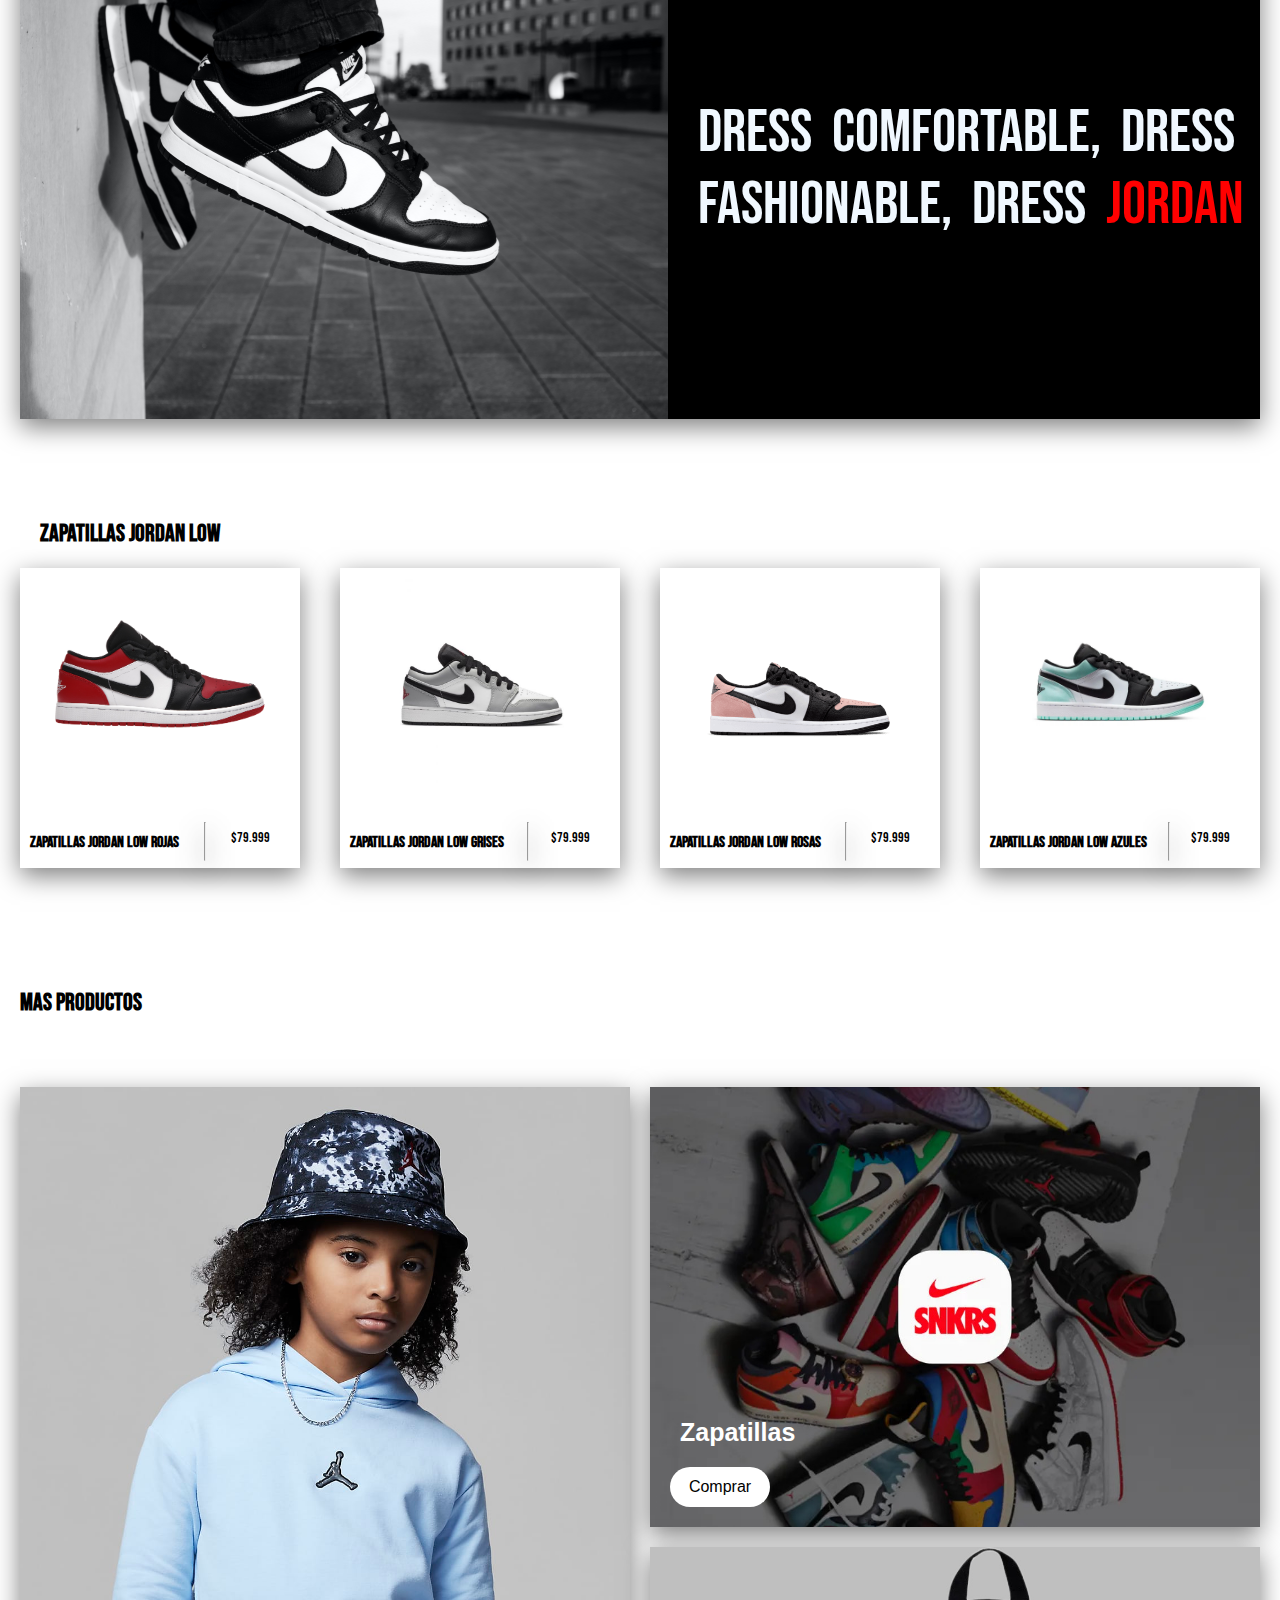
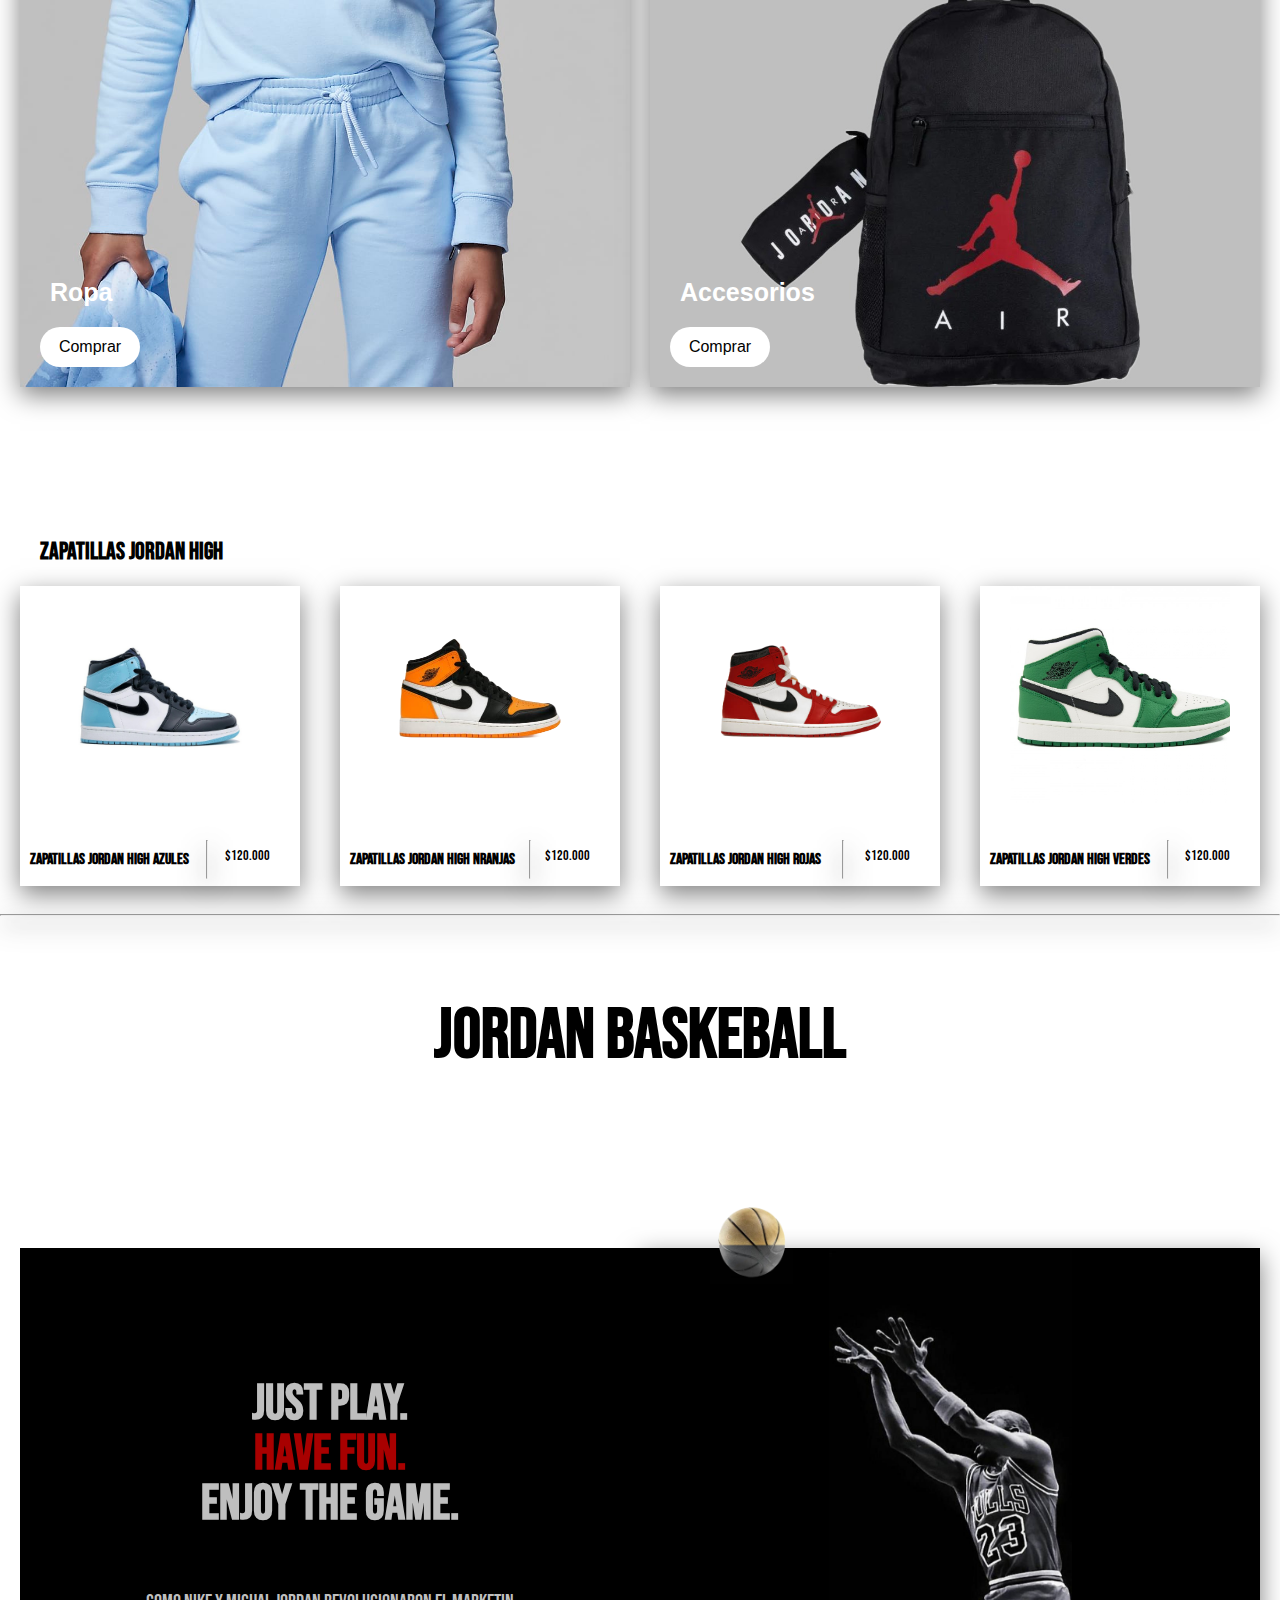
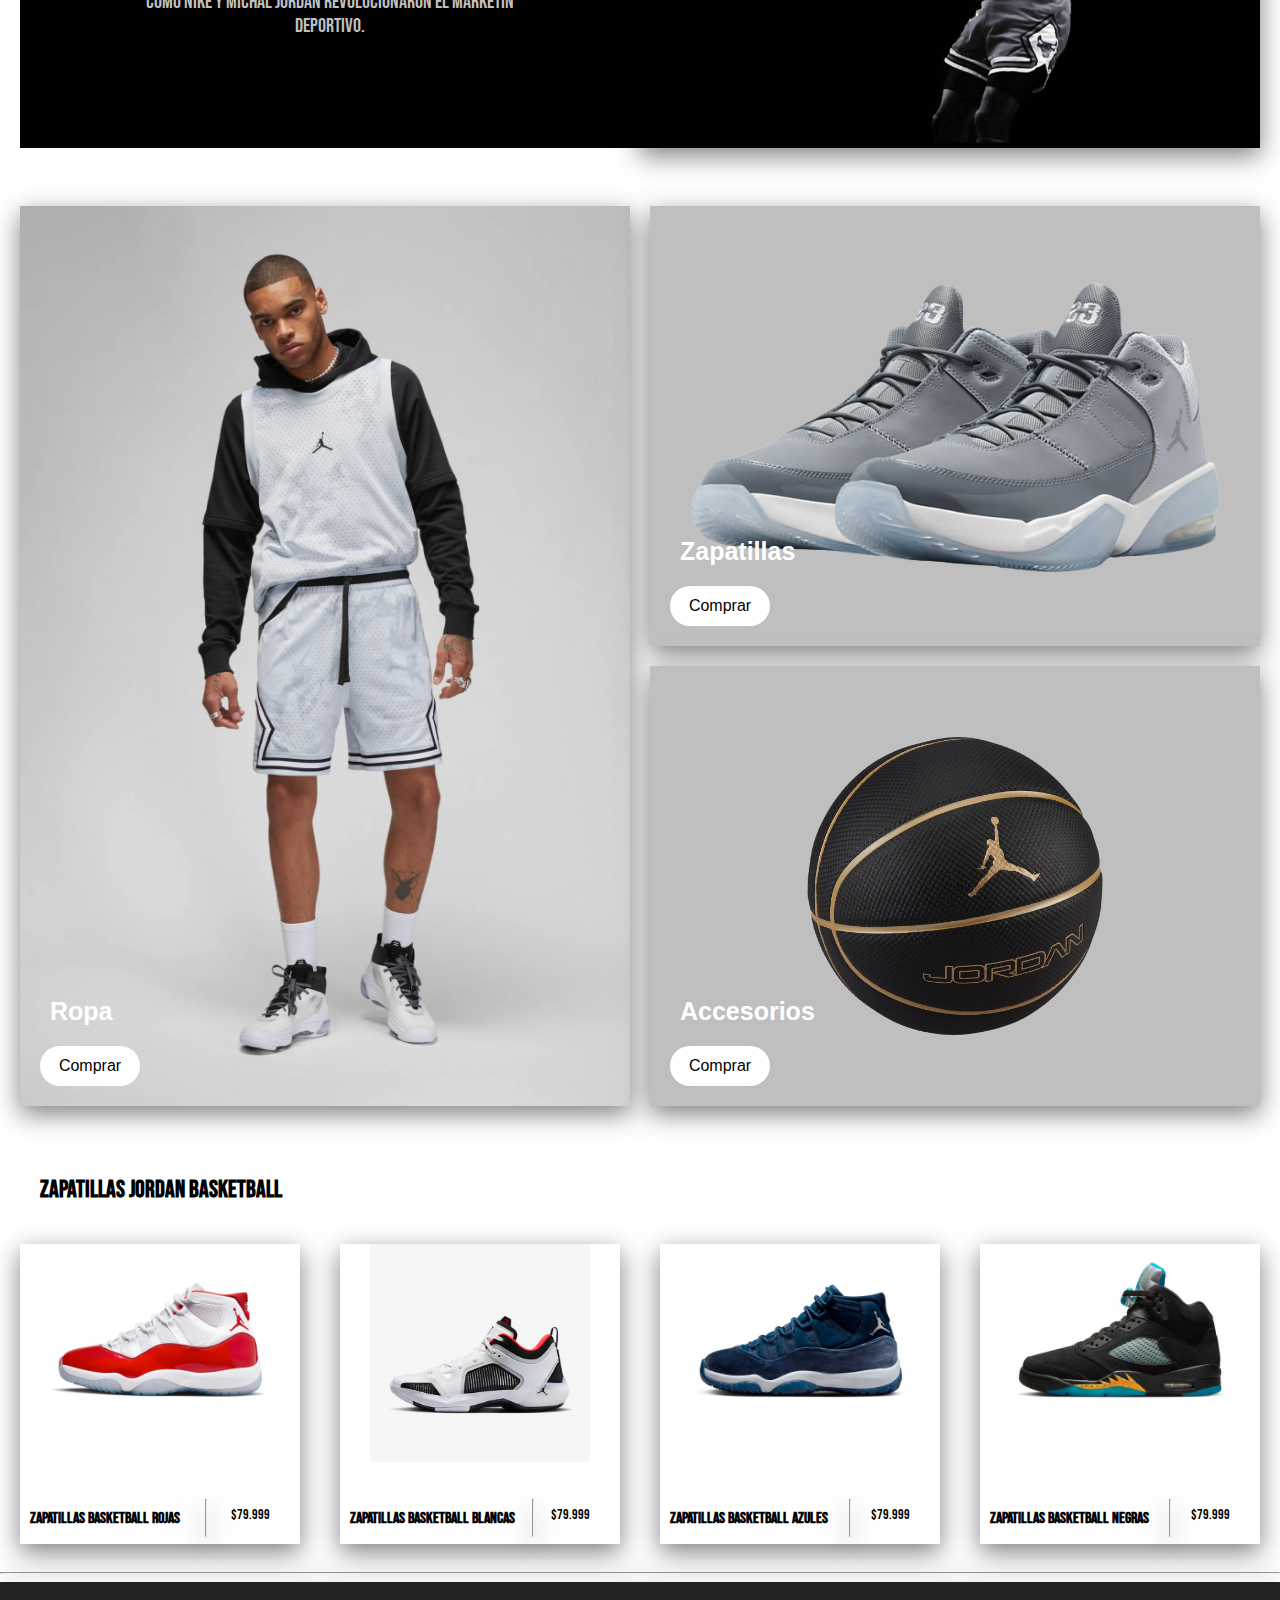
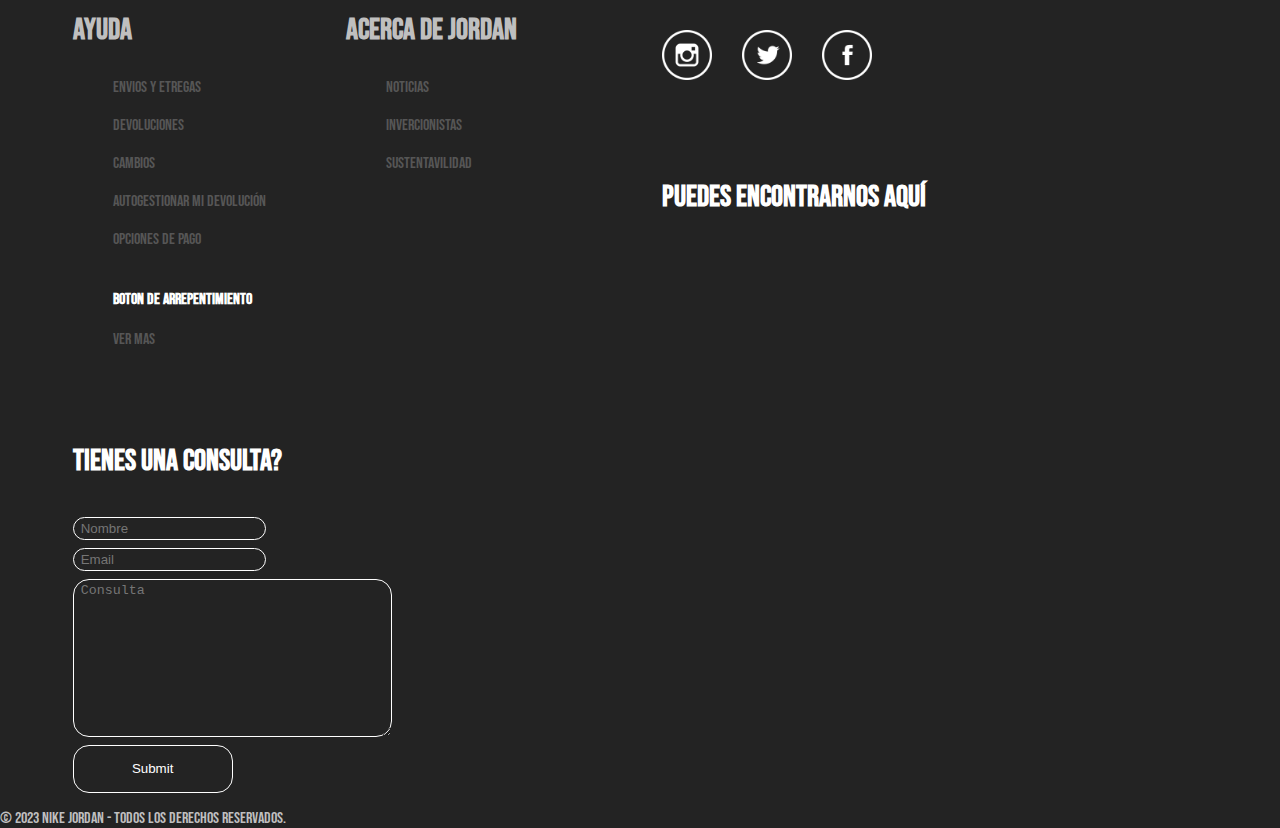
==== commit ad816788: "cambios" ====
--- a/index.html
+++ b/index.html
@@ -21,7 +21,7 @@
             <form autocomplete="off">
                 <div><input class="buscador" type="text" name="q" placeholder="Buscar"></div>
             </form>
-            <img class="logo" src="./imagenes/pngwing.com.png" alt="logo">
+            <img class="logo" src="./Imagenes/pngwing.com.png" alt="logo">
             <!-- NAVBAR -->
             <div class="navbar">
                 <input type="checkbox" id="toggle-menu">
--- a/estilos.css
+++ b/estilos.css
@@ -85,7 +85,7 @@
     background: transparent;
     font-weight: bold;
     padding-left: 24px;
-    background-image: url(./imagenes/buscador.png);
+    background-image: url(./Imagenes/buscador.png);
     background-size: 16px;
     background-repeat: no-repeat;
     width: 0px;
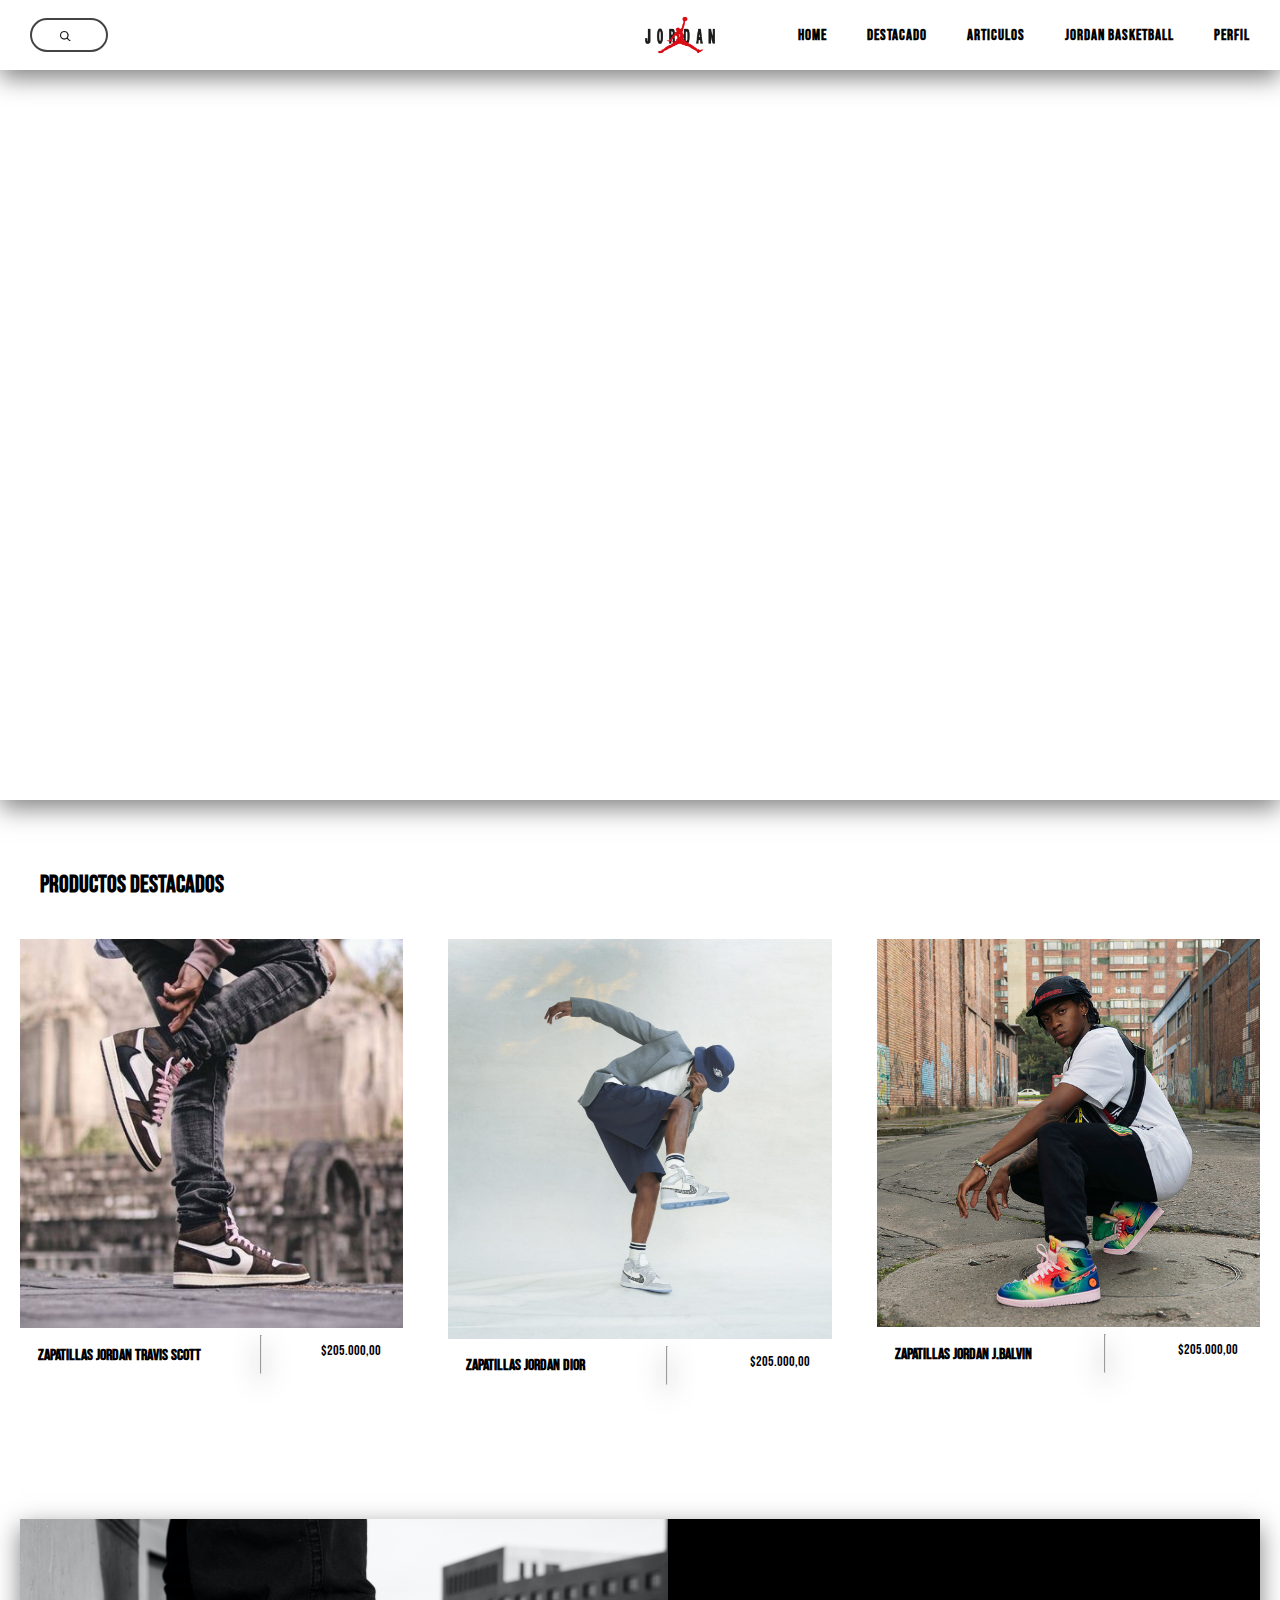
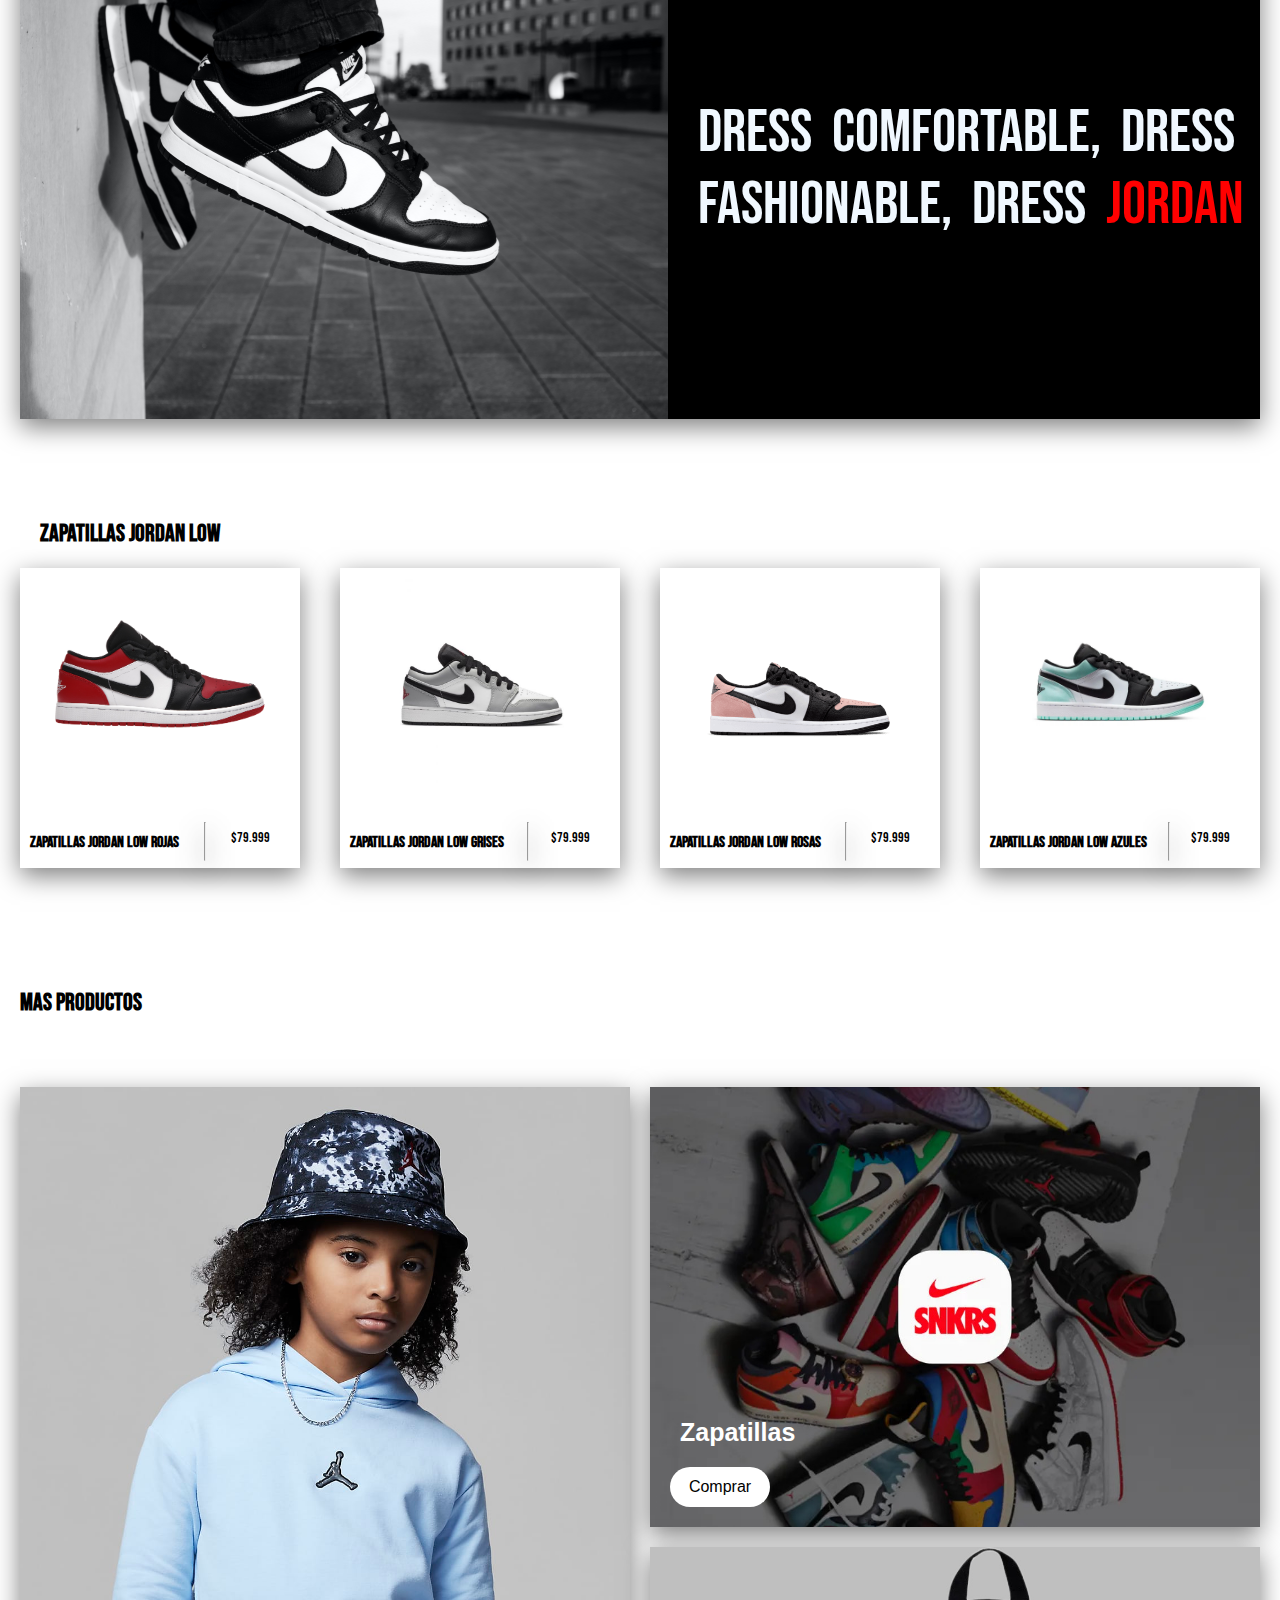
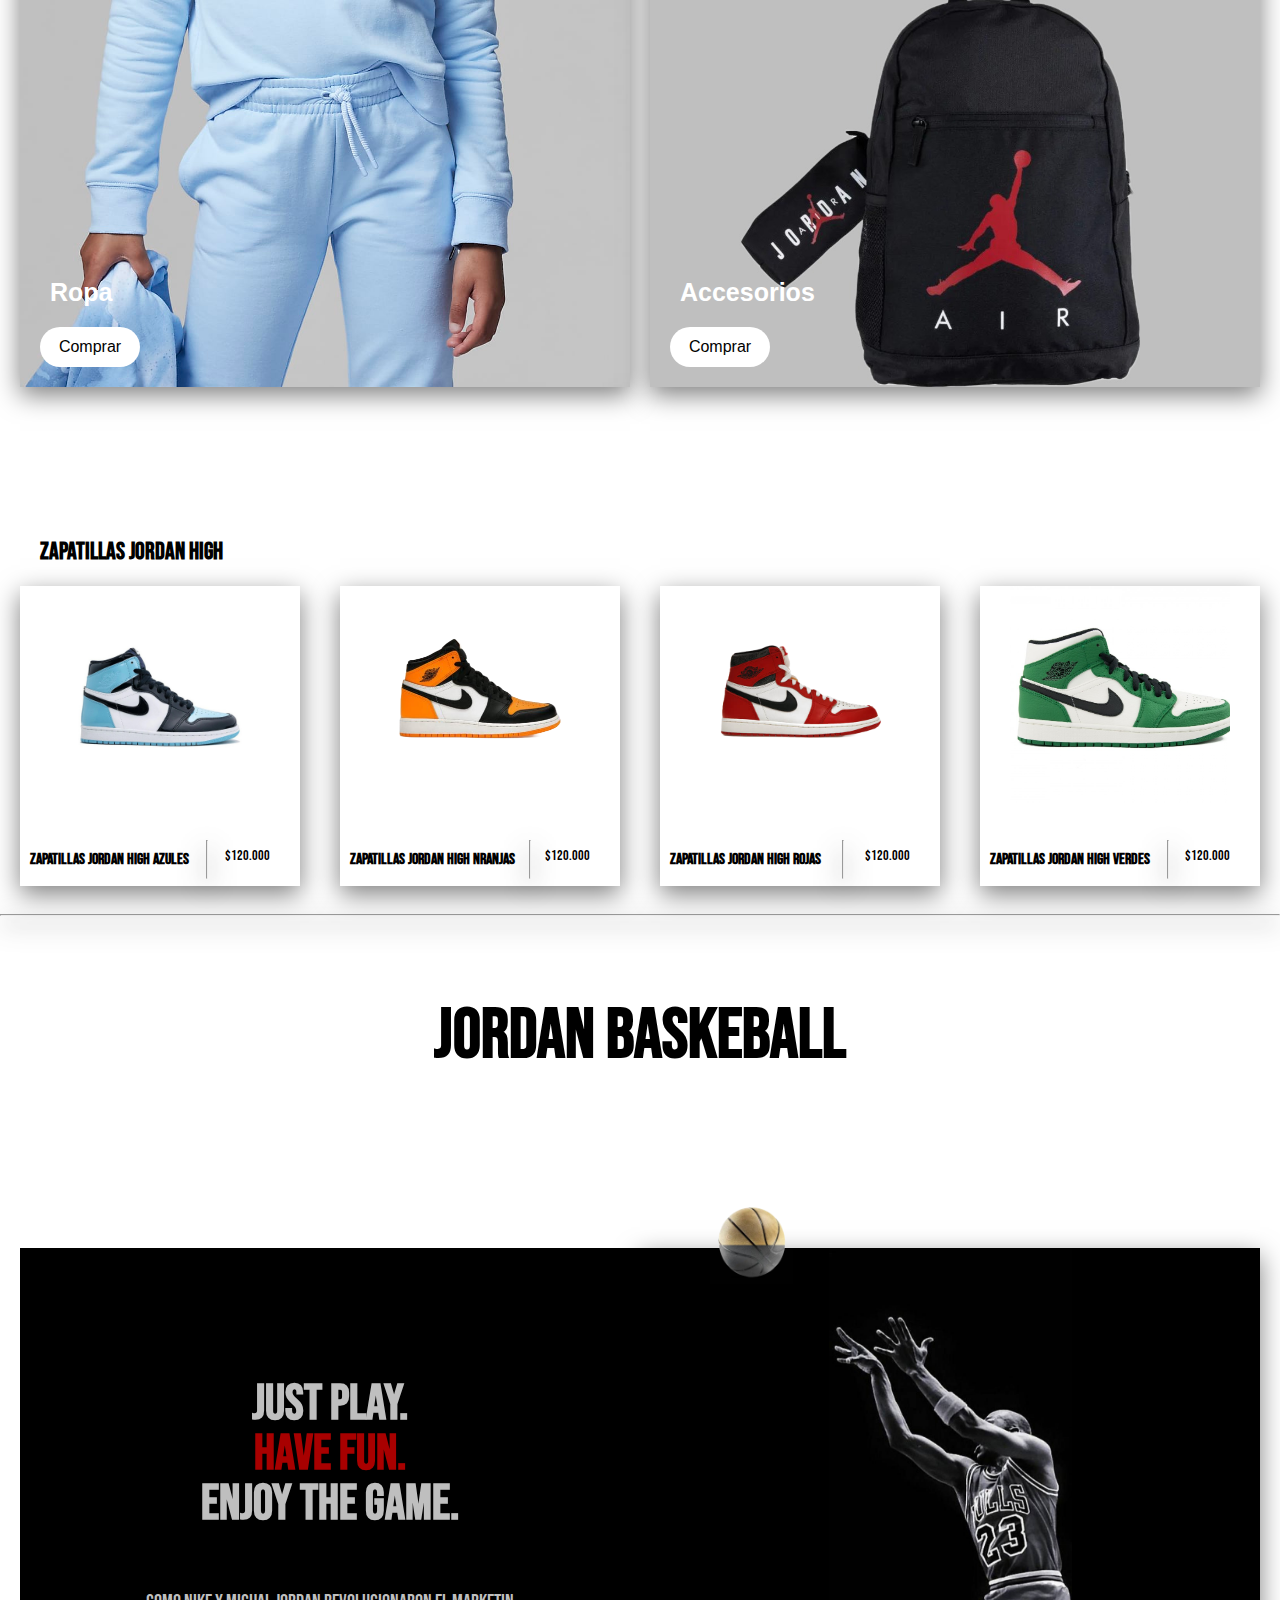
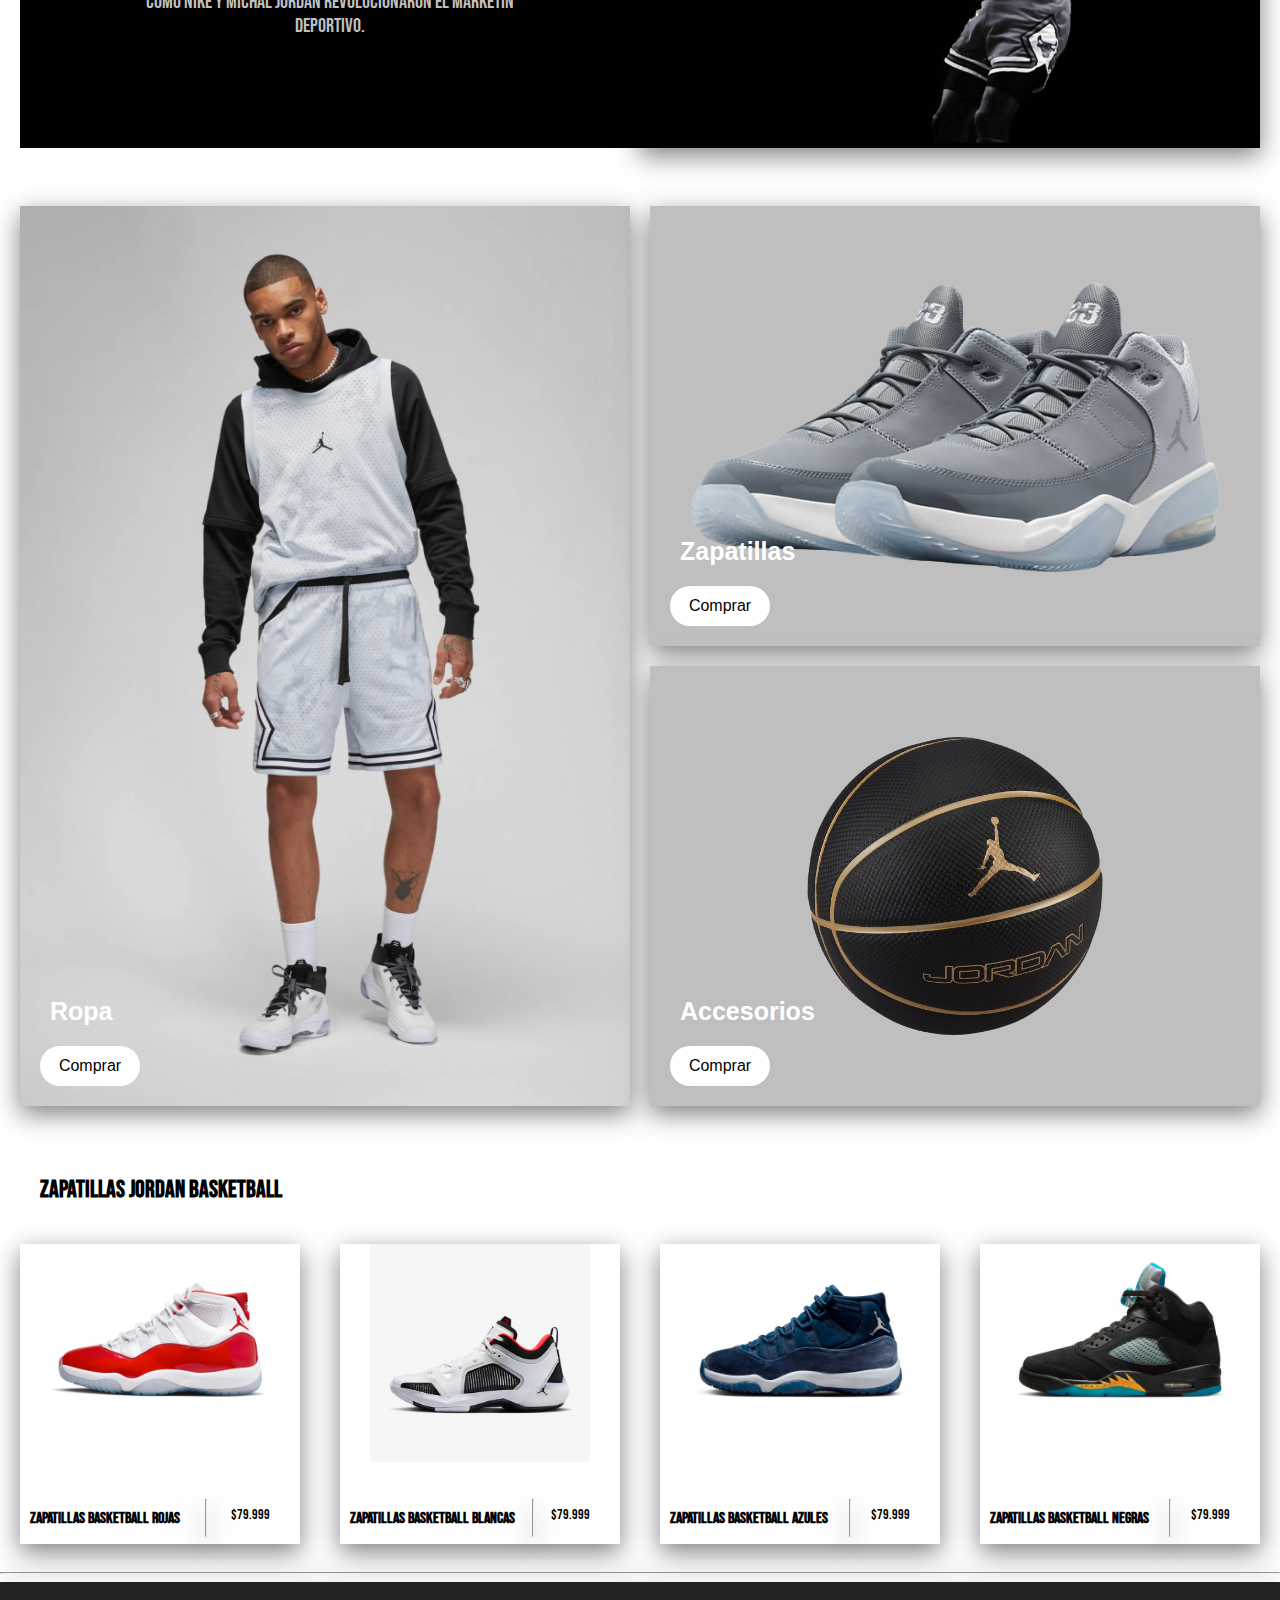
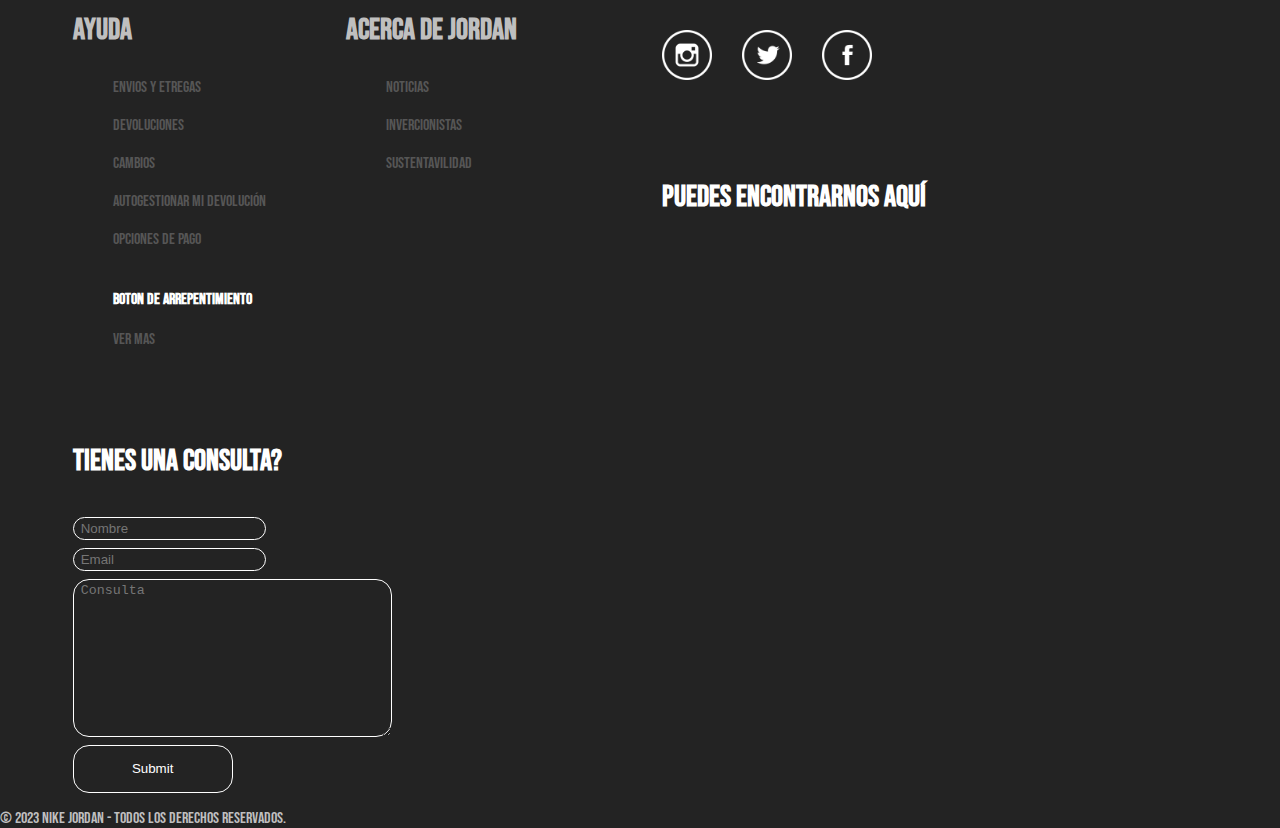
==== commit 4cb27c05: "chau" ====
--- a/index.html
+++ b/index.html
@@ -3,7 +3,7 @@
 
 <head>
     <meta charset="UTF-8">
-    <title>Document</title>
+    <title>Nike Jordan</title>
     <link rel="stylesheet" href="estilos.css">
     <link rel="preconnect" href="https://fonts.googleapis.com">
     <link rel="preconnect" href="https://fonts.gstatic.com" crossorigin>
--- a/estilos.css
+++ b/estilos.css
@@ -102,7 +102,7 @@
 
 .navbar ul {
     display: flex;
-    gap: 60px;
+    gap: 40px;
     margin: 30px;
     list-style: none;
 }
--- a/responcive.css
+++ b/responcive.css
@@ -1,4 +1,4 @@
-@media(max-width: 1200px) {
+@media(max-width: 1170px) {
     .navbar ul {
         background-color: rgb(255, 255, 255);
         width: 100%;
@@ -13,6 +13,7 @@
         transform: translateX(0%);
         transition: all 0.4s ease;
         opacity: 0.9;
+
     }
 
     .navbar li a {
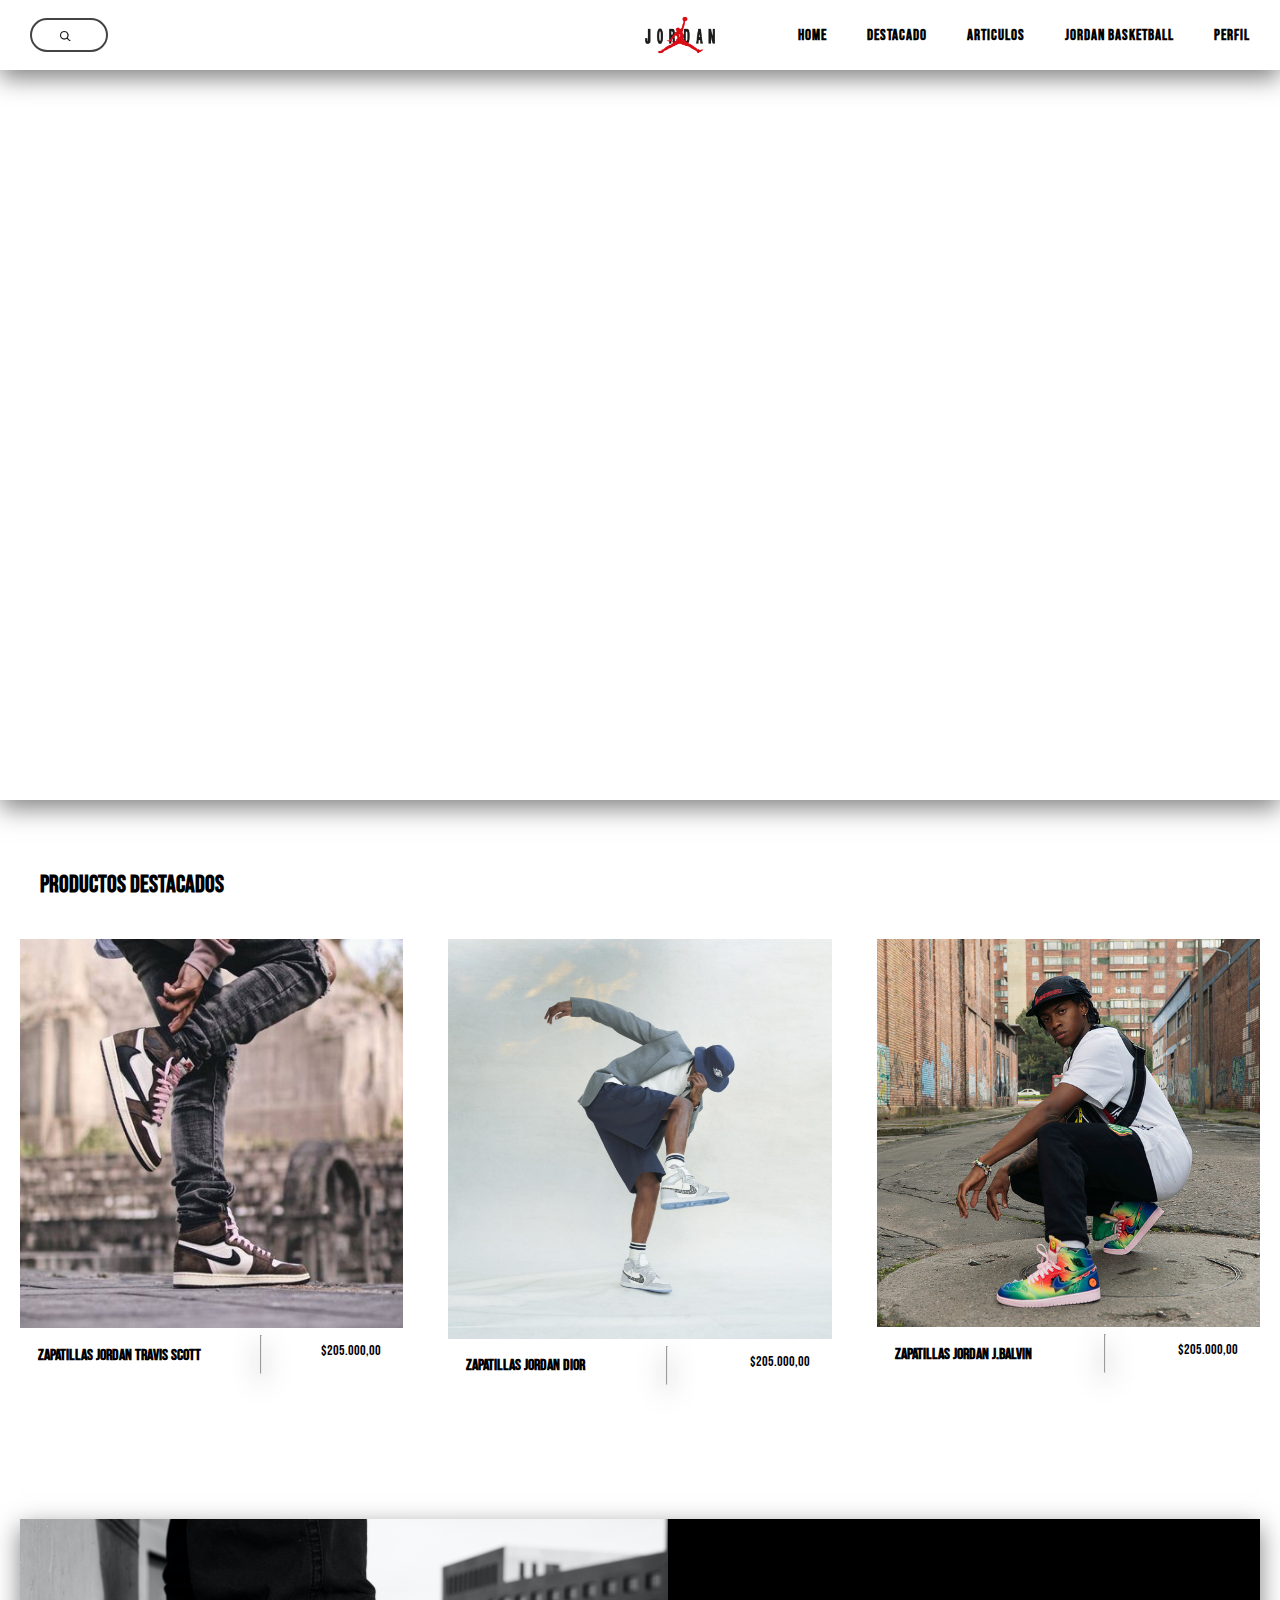
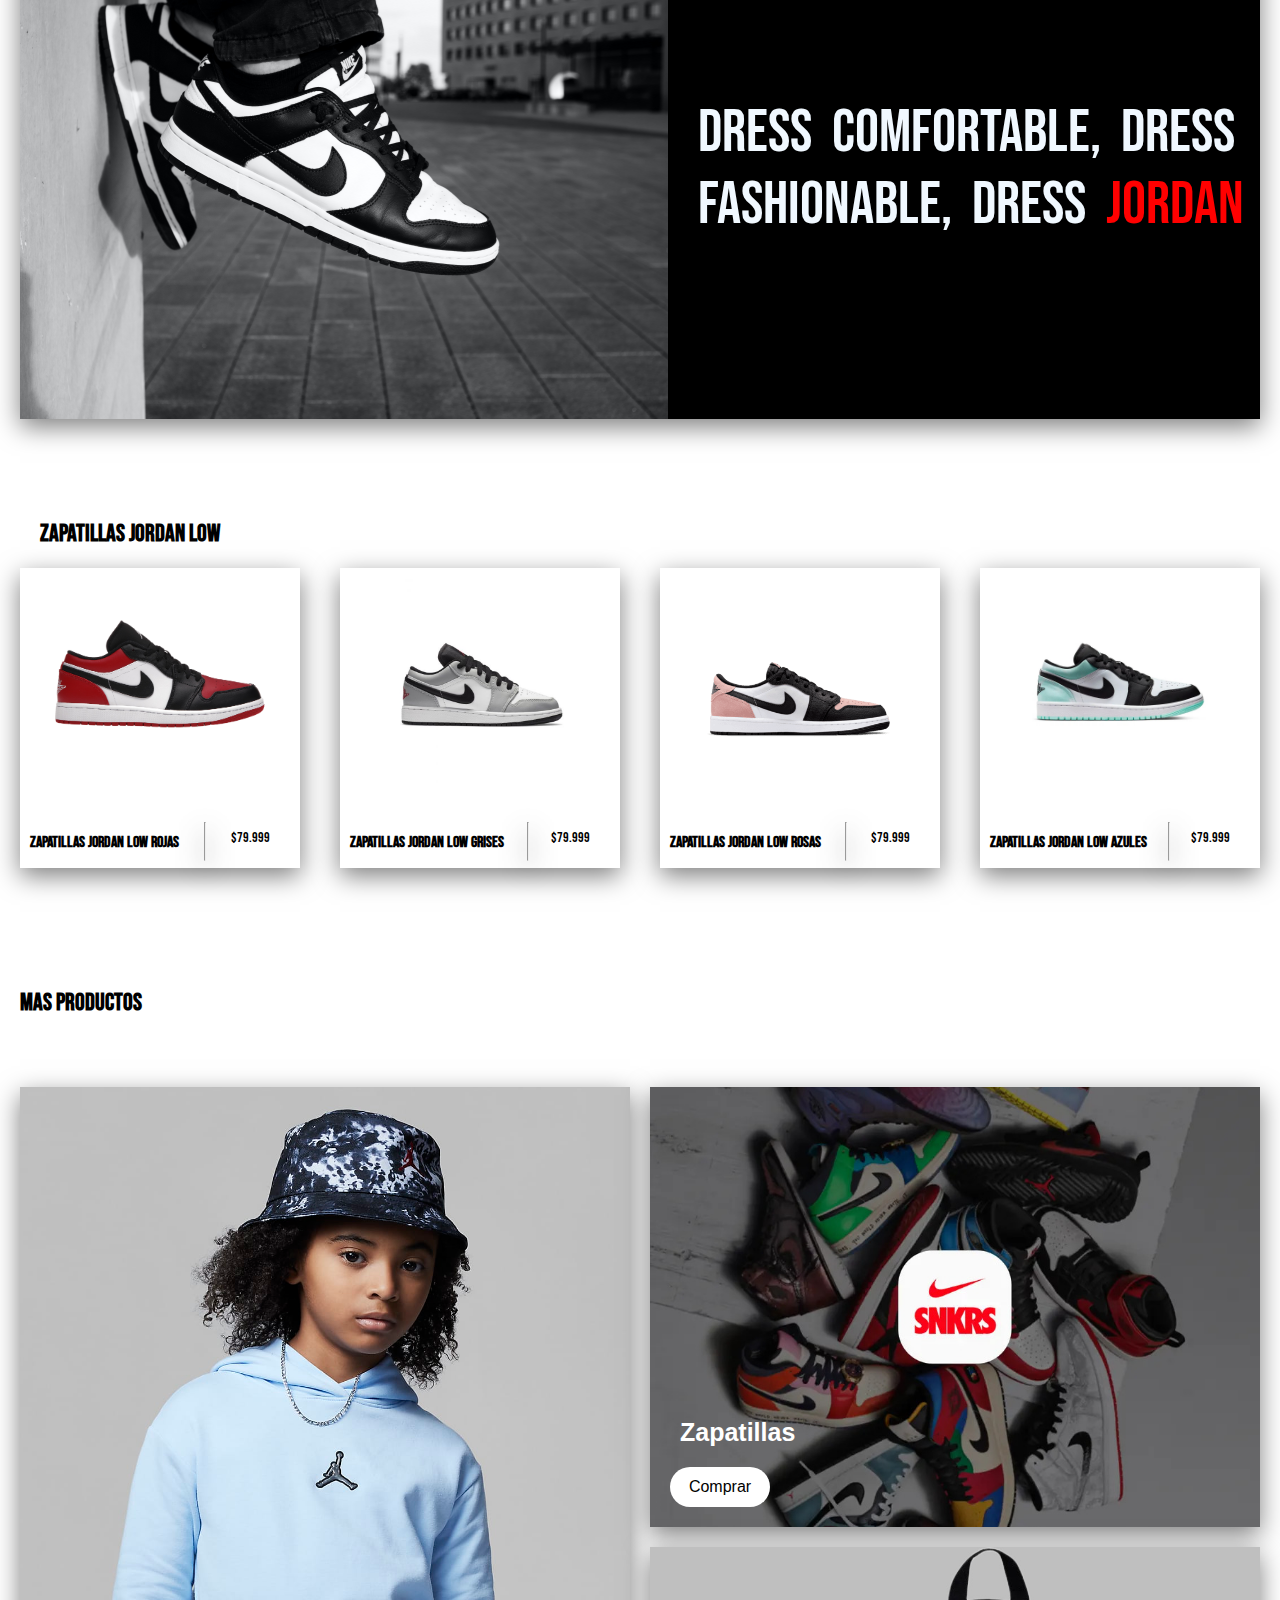
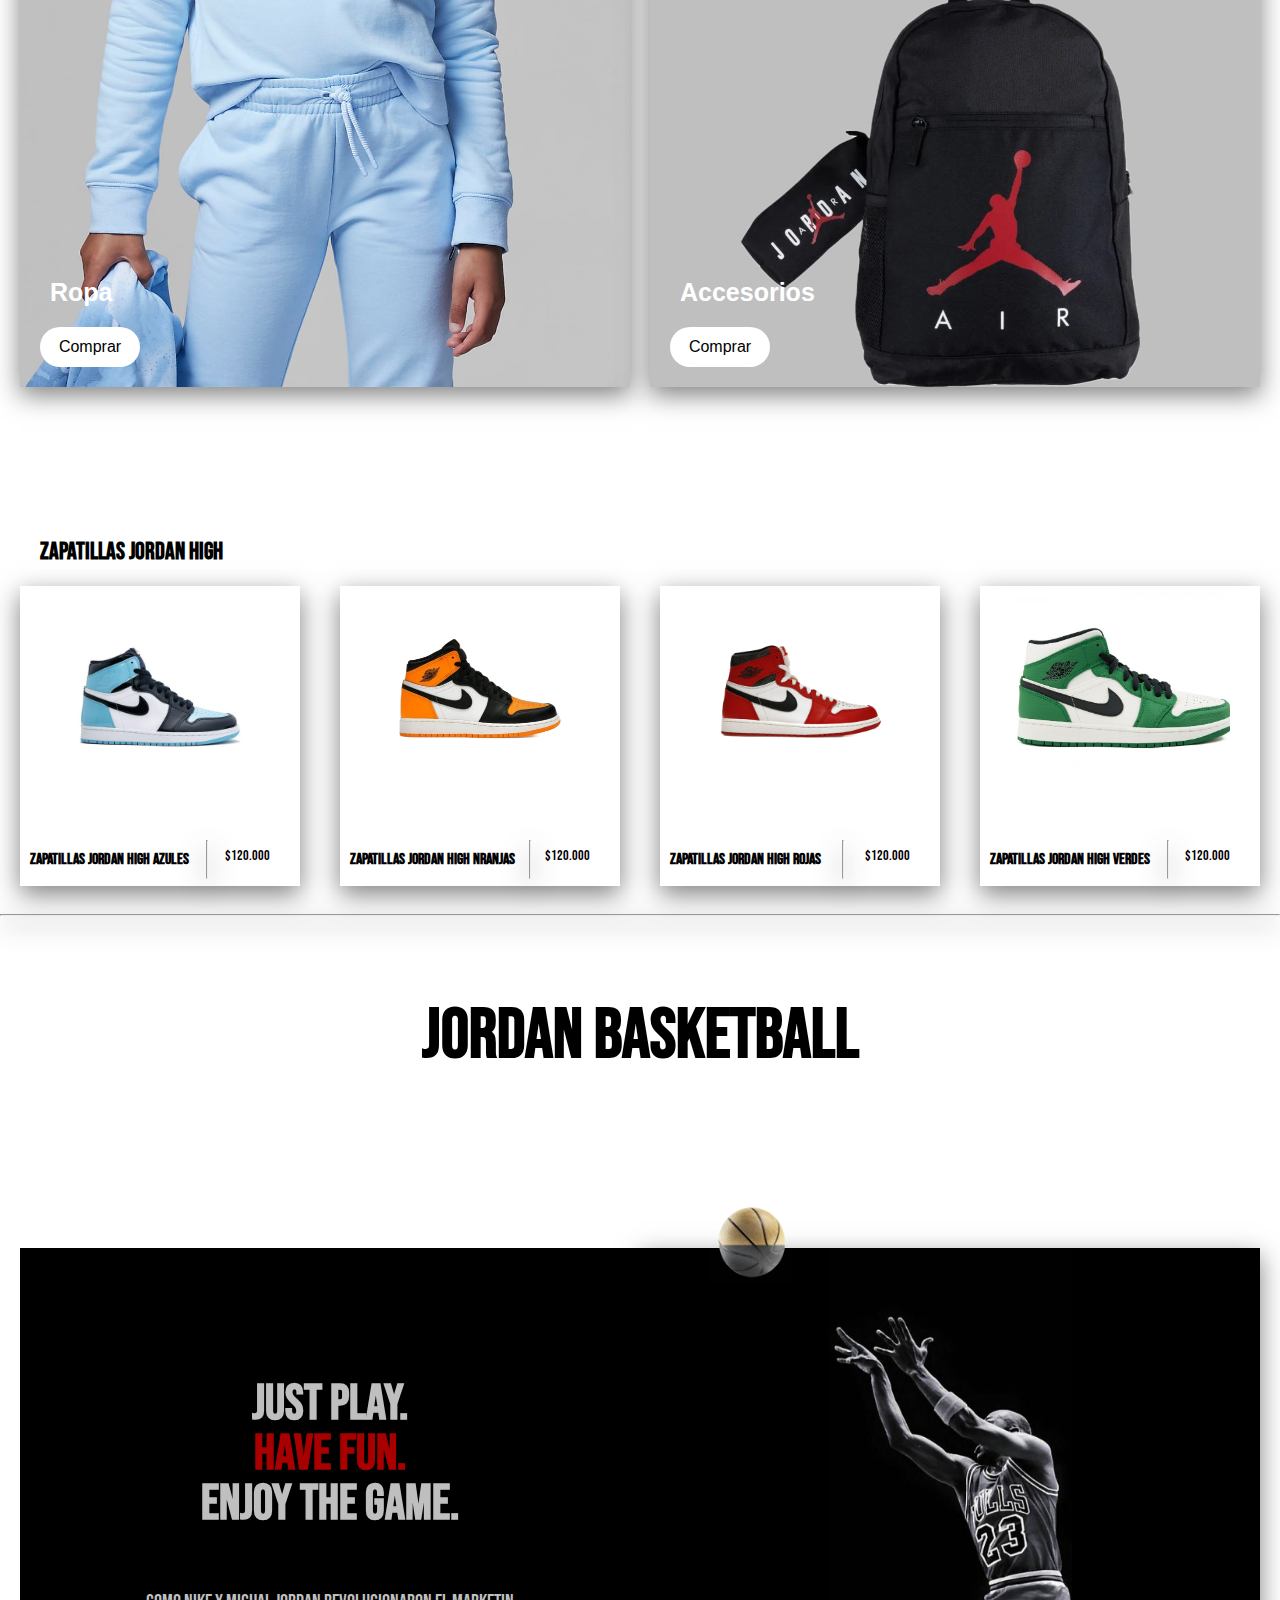
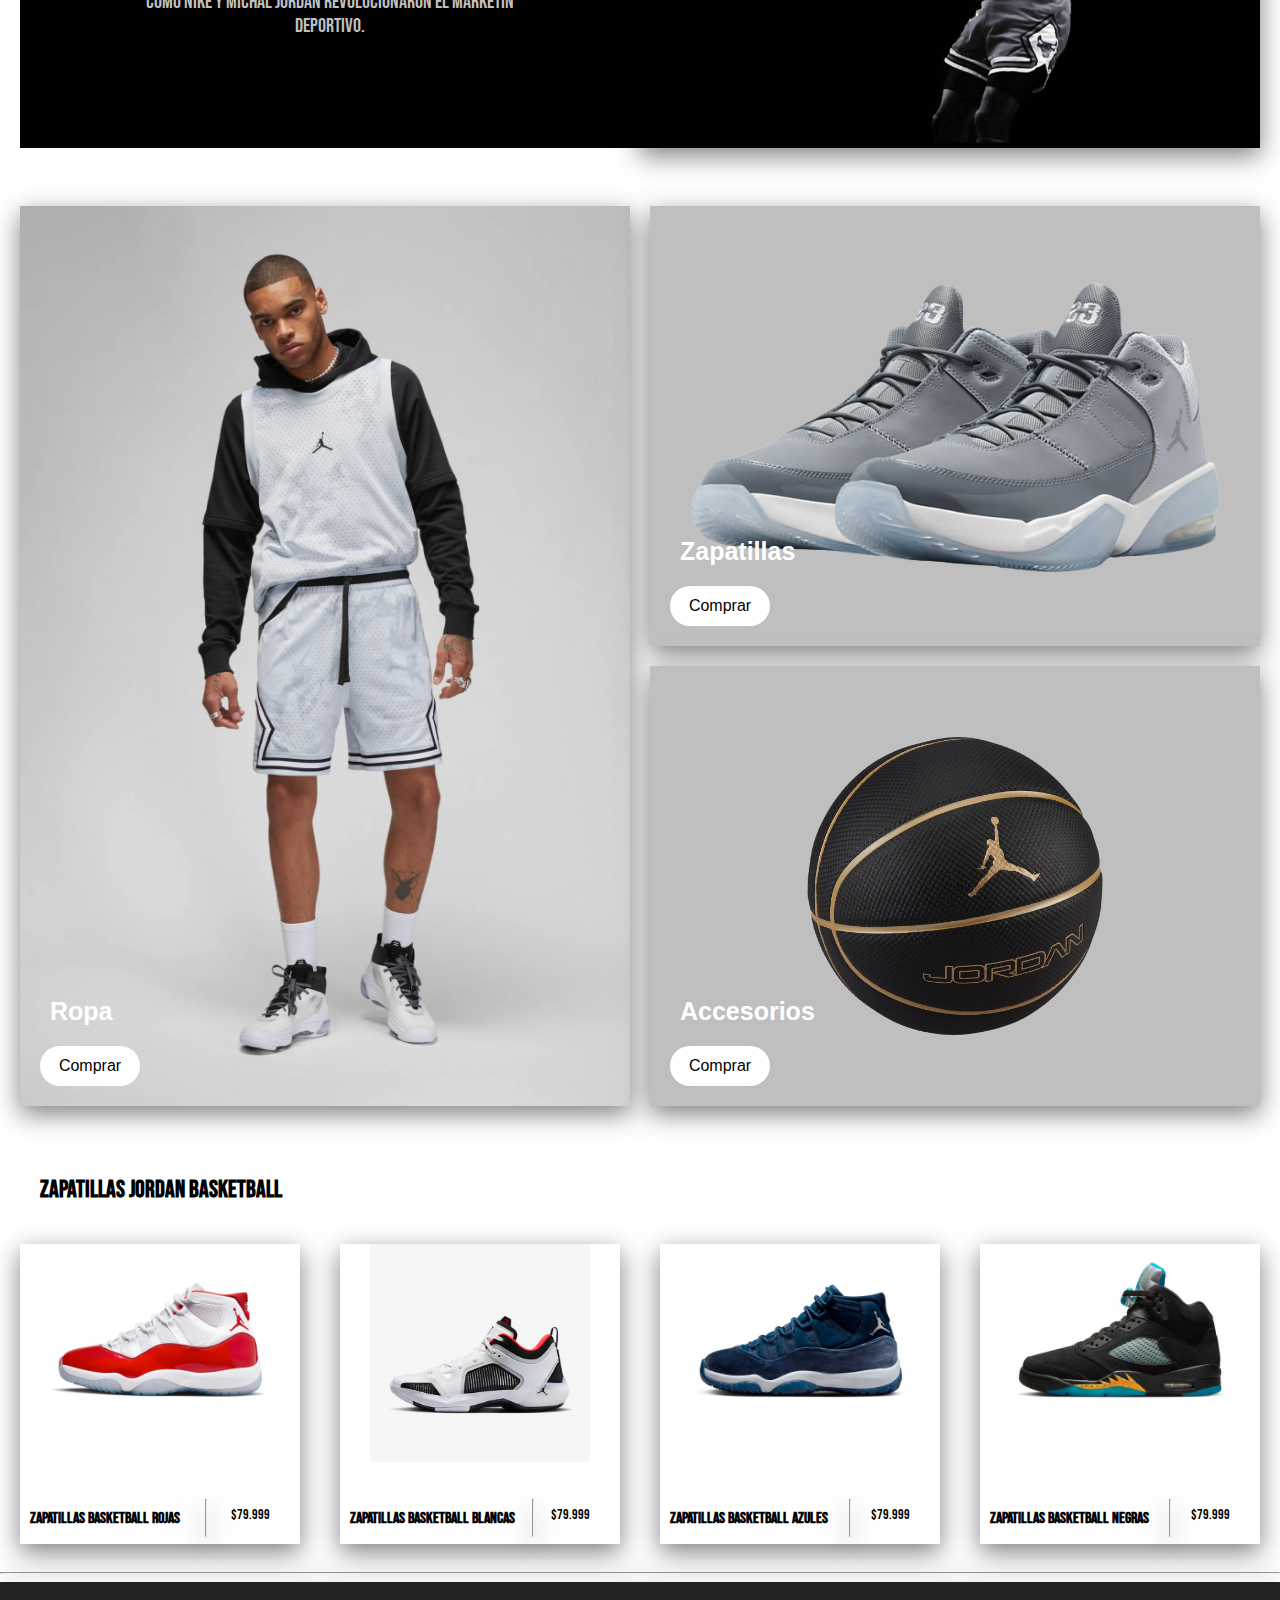
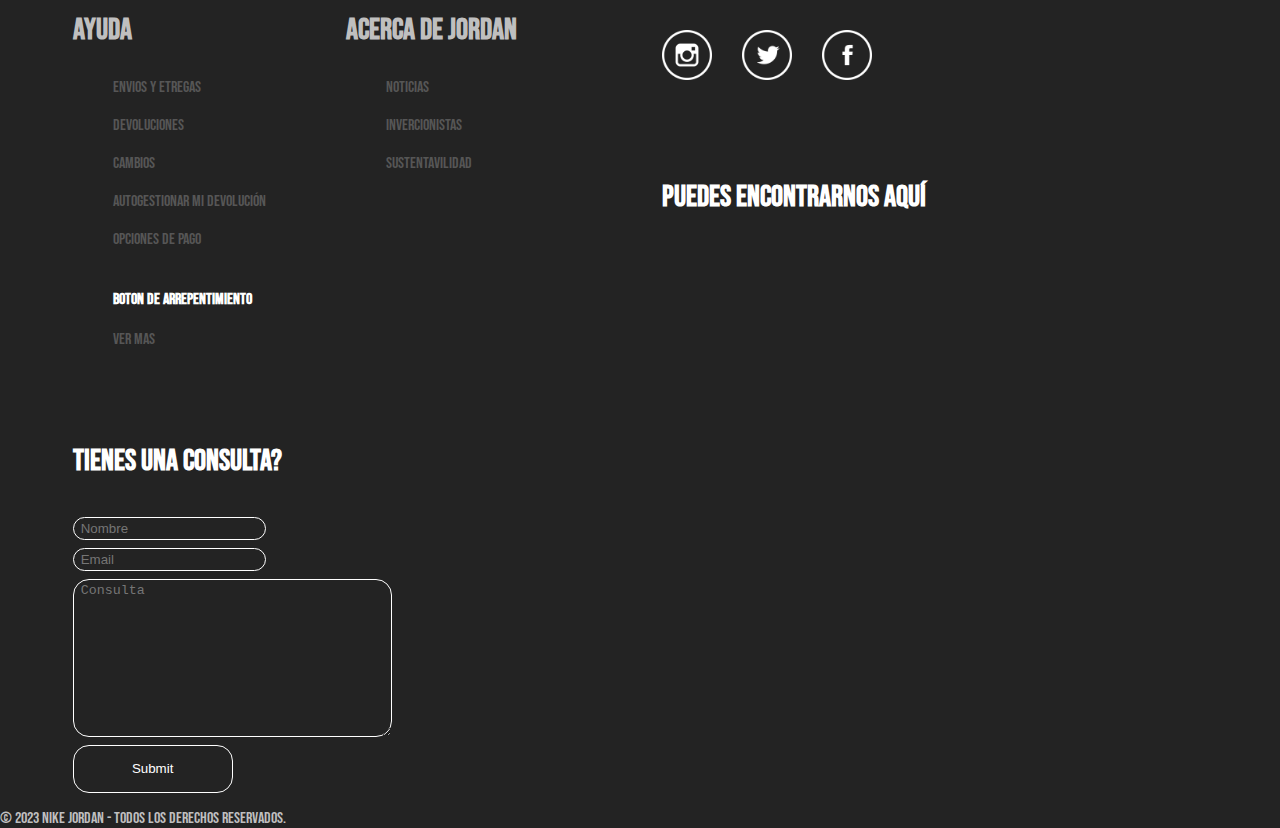
==== commit 31cc508c: "ejfabhshebfh" ====
--- a/index.html
+++ b/index.html
@@ -12,6 +12,7 @@
     <link href="https://fonts.googleapis.com/css2?family=Bebas+Neue&display=swap" rel="stylesheet">
     <link rel="stylesheet" href="responcive.css">
     <link href="//netdna.bootstrapcdn.com/font-awesome/4.1.0/css/font-awesome.min.css" rel="stylesheet">
+    <link rel="icon" href="./Imagenes/jordan.png">
 </head>
 
 <body>
@@ -204,7 +205,8 @@
         <section id="Basketball">
             <hr>
             <div class="h3">
-                <h3>Jordan Baskeball</h3>
+                <h3>Jordan Basketball
+                </h3>
             </div>
             <div class="eslogan-cont">
                 <div class="esloganm">
--- a/estilos.css
+++ b/estilos.css
@@ -322,7 +322,7 @@
 .contenedor3 {
     width: auto;
     height: 400px;
-    background-image: url(./imagenes/jordan-balvin1.png);
+    background-image: url(./Imagenes/Jordan-Balvin1.png);
     background-size: contain;
     background-position: center center;
     background-repeat: no-repeat;
